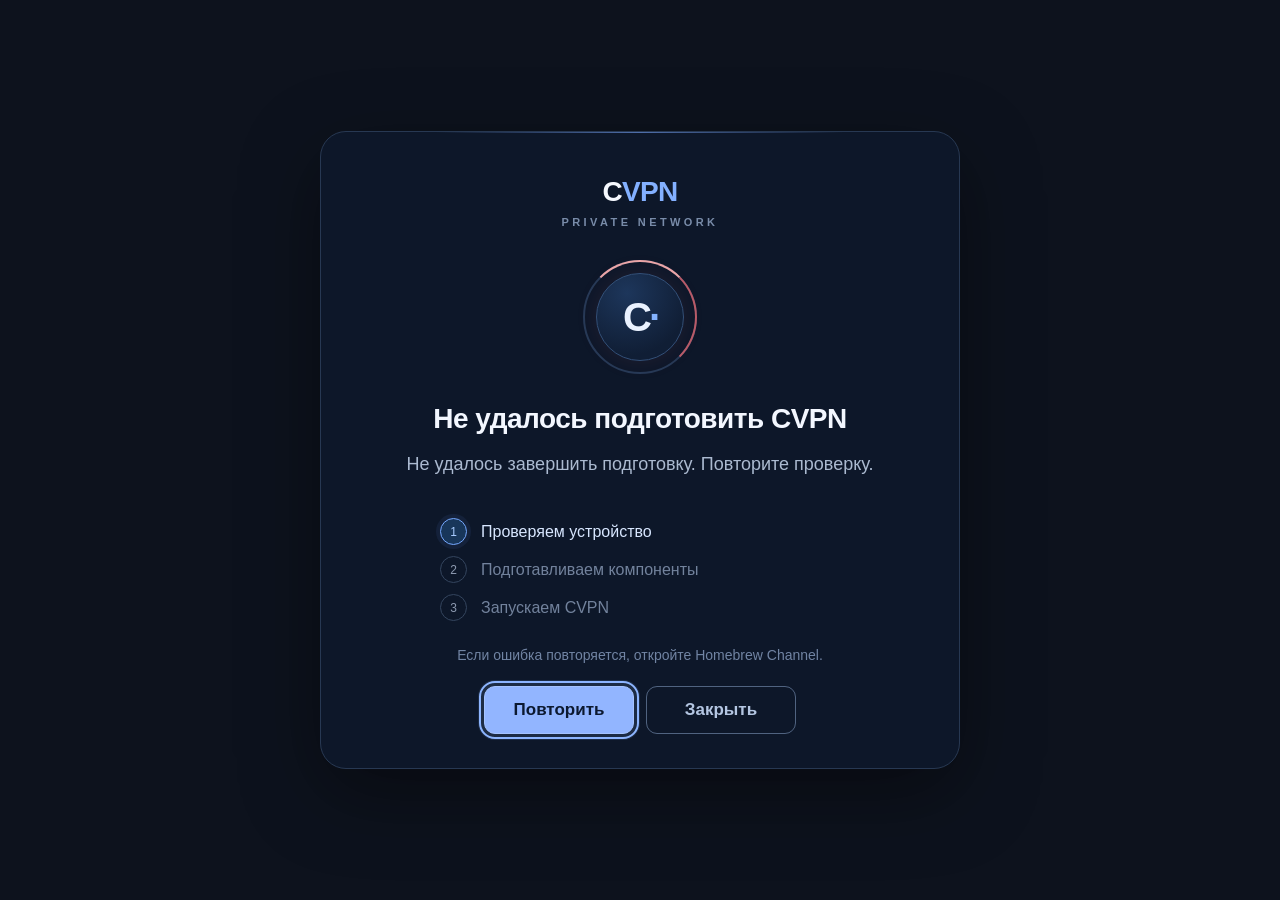
==== launcher/index.html @ e1e031c3 "fix(launcher): fail closed on malformed Homebrew status response rather than launching install" ====
<!doctype html>
<html lang="ru">
<head>
<meta charset="utf-8">
<meta name="viewport" content="width=device-width,initial-scale=1">
<title>CVPN webOS</title>
<style>
html, body { margin:0; width:100%; height:100%; overflow:hidden; background:transparent!important; color:#f3f7ff; font-family:Arial,Helvetica,sans-serif; }
[hidden] { display:none!important; }
/* With uiRevision:2, this overlay covers the full webOS compositor viewport. */
#qr-screen { position:fixed; top:0; right:0; bottom:0; left:0; display:flex; align-items:center; justify-content:center; background:rgba(4,8,16,.54); }
.panel { box-sizing:border-box; width:600px; max-width:calc(100% - 48px); max-height:calc(100% - 48px); overflow:auto; padding:30px 36px 28px; border-radius:20px; background:#111A29; border:1px solid #35465E; text-align:center; box-shadow:0 18px 54px rgba(0,0,0,.34); }
h1 { font-size:32px; line-height:1.2; margin:0 0 8px; font-weight:700; }
h1 span { color:#97B9FF; font-weight:400; }
.subtitle { color:#9FAFCA; font-size:16px; letter-spacing:2.2px; margin:0 0 20px; }
p { font-size:20px; line-height:1.35; color:#AFBFDA; margin:12px 0; }
#qr-canvas { display:block; box-sizing:content-box; width:300px; height:300px; max-width:calc(100% - 32px); border:10px solid #FFF; border-radius:12px; margin:20px auto 18px; background:#FFF; image-rendering:pixelated; }
#qr-address { font-size:22px; line-height:1.35; color:#E2EDFF; font-weight:600; overflow-wrap:anywhere; margin-top:16px; }
#qr-code { color:#FFF; font-size:27px; letter-spacing:3px; font-weight:700; white-space:nowrap; }
#qr-hint { font-size:17px; color:#A6B5CE; }
button { display:inline-block; box-sizing:border-box; min-width:168px; min-height:52px; padding:12px 27px; margin-top:16px; border:1px solid #A5C3FF; border-radius:11px; background:#92B5FF; color:#0C1930; cursor:pointer; font:700 20px Arial,Helvetica,sans-serif; }
button:focus { outline:2px solid #8DB5FF; outline-offset:3px; box-shadow:0 0 0 6px rgba(141,181,255,.13); }
button:active { background:#B3CCFF; }
@media (max-height:760px) { .panel{padding:20px 30px;} .subtitle{margin-bottom:8px;} #qr-canvas{width:255px;height:255px;margin:12px auto;} p{margin:8px 0;} }

/* All-in-One preparation is offline: payload ships within the IPK.
   Restrained TV-first motion, no simulated percentage or fake download. */
#setup-screen {position:fixed;inset:0;top:0;right:0;bottom:0;left:0;display:flex;align-items:center;justify-content:center;background:rgba(4,9,20,.96)}
#setup-screen .panel {position:relative;width:640px;max-width:calc(100% - 48px);padding:44px 52px 34px;border:1px solid #273852;border-radius:26px;background:#0D1729;box-shadow:0 24px 80px rgba(0,0,0,.44);overflow:hidden}
#setup-screen .panel:before {content:"";position:absolute;top:0;left:18%;width:64%;height:1px;background:linear-gradient(90deg,transparent,#7AA8FF,transparent);opacity:.6}
#setup-screen .setup-brand {font-size:28px;letter-spacing:-.7px;font-weight:700;color:#F6F9FF}
#setup-screen .setup-brand b {font-weight:600;color:#83B0FF}
#setup-screen .setup-eyebrow {margin-top:8px;color:#798CA9;letter-spacing:3.4px;font-size:11px;font-weight:600}
.setup-loader {width:114px;height:114px;position:relative;margin:32px auto 28px;display:flex;align-items:center;justify-content:center}
.setup-loader:before {content:"";position:absolute;inset:0;border-radius:50%;border:2px solid #273956}
.setup-loader:after {content:"";position:absolute;inset:0;border-radius:50%;border:2px solid transparent;border-top-color:#8BB5FF;border-right-color:#5F87D8;animation:cvpn-spin 1.7s linear infinite}
.setup-loader-core {display:flex;width:86px;height:86px;align-items:center;justify-content:center;border-radius:50%;background:radial-gradient(circle at 35% 22%,#1D365B,#101E35 72%);border:1px solid #345078;box-shadow:0 0 38px rgba(88,147,244,.11)}
.setup-loader-core span {font:bold 40px/1 Arial,Helvetica,sans-serif;letter-spacing:-3px;color:#EAF2FF}
.setup-loader-core span i {font-style:normal;color:#84B3FF}
#setup-screen[data-phase="error"] .setup-loader:after {border-top-color:#ECA5A7;border-right-color:#B95A67;animation:none}
#setup-screen[data-phase="ready"] .setup-loader:after {border-color:#84B3FF;animation:none}
#setup-screen[data-phase="error"] .setup-loader-core {box-shadow:0 0 22px rgba(219,93,115,.1)}
#setup-title {margin:0;color:#F3F7FF;font-size:28px;line-height:1.24;letter-spacing:-.5px}
#setup-status {max-width:500px;min-height:44px;margin:14px auto 16px;font-size:18px;line-height:1.45;color:#ABBAD0;overflow-wrap:break-word}
.setup-steps {display:flex;flex-direction:column;gap:11px;margin:23px auto 16px;text-align:left;max-width:400px}
.setup-step {display:flex;align-items:center;gap:14px;font-size:16px;color:#72829C;transition:color .2s ease}
.setup-step .mark {display:inline-flex;align-items:center;justify-content:center;width:25px;height:25px;flex:0 0 25px;border-radius:50%;border:1px solid #34455E;font-size:12px;color:#8D9AB0}
.setup-step.is-active {color:#D8E7FF}
.setup-step.is-active .mark {border-color:#75A8FF;background:#18365A;box-shadow:0 0 0 4px rgba(101,157,244,.08);color:#A8CBFF}
.setup-step.is-done {color:#AFC8E8}
.setup-step.is-done .mark {background:#243F5C;border-color:#4E7FB4;color:#CAE3FF}
#setup-hint {color:#7184A3;margin:25px auto 0;font-size:14px;line-height:1.4}
#setup-actions {display:flex;justify-content:center;gap:12px;margin-top:4px}
#setup-retry,#setup-close {font-size:17px;min-width:150px;min-height:48px}
#setup-close {background:transparent;color:#B4C6E2;border-color:#506380}
#setup-retry:disabled {opacity:.48;cursor:default}
@keyframes cvpn-spin {to{transform:rotate(360deg)}}
@media (prefers-reduced-motion:reduce) {.setup-loader:after {animation:none}.setup-step {transition:none}}
@media (max-height:700px) {#setup-screen .panel {padding:20px 38px}.setup-loader {margin:16px auto 12px;width:92px;height:92px}.setup-loader-core{width:70px;height:70px}.setup-loader-core span{font-size:33px}.setup-steps {margin:14px auto 8px;gap:7px}#setup-hint{margin-top:13px}}
</style>
</head>
<body>
<div id="qr-screen" hidden>
 <main class="panel">
  <h1>CVPN <span>webOS</span></h1>
  <div class="subtitle">PRIVATE NETWORK</div>
  <p>Наведите камеру телефона на QR-код</p>
  <canvas id="qr-canvas" width="512" height="512" aria-label="QR-код для подключения смартфона"></canvas>
  <div id="qr-address"></div>
  <p>Код подключения: <strong id="qr-code">—</strong></p>
  <p id="qr-hint">Действует 3 минуты · Только домашняя сеть</p>
  <button id="close-qr" type="button">Закрыть</button>
 </main>
</div>
<div id="setup-screen" data-phase="checking" hidden>
 <main class="panel" role="status" aria-live="polite">
  <div class="setup-brand" aria-label="CVPN webOS">C<b>VPN</b></div>
  <div class="setup-eyebrow">PRIVATE NETWORK</div>
  <div class="setup-loader" aria-hidden="true"><div class="setup-loader-core"><span>C<i>·</i></span></div></div>
  <h1 id="setup-title">Подготавливаем CVPN</h1>
  <p id="setup-status">Подготавливаем необходимые компоненты для работы</p>
  <div class="setup-steps" id="setup-steps" aria-label="Этапы подготовки">
   <div class="setup-step is-active" data-step="0"><span class="mark">1</span><span>Проверяем устройство</span></div>
   <div class="setup-step" data-step="1"><span class="mark">2</span><span>Подготавливаем компоненты</span></div>
   <div class="setup-step" data-step="2"><span class="mark">3</span><span>Запускаем CVPN</span></div>
  </div>
  <p id="setup-hint">Пожалуйста, не выключайте телевизор во время подготовки</p>
  <div id="setup-actions">
   <button id="setup-retry" type="button" hidden>Повторить</button>
   <button id="setup-close" type="button" hidden>Закрыть</button>
  </div>
 </main>
</div>
<script src="qr-bundle.js"></script>
<script>
(function(){
 "use strict";
 var didNormalLaunch=false, qrMode=false, closeTimer=0, expiryTimer=0;
 var qrScreen=document.getElementById('qr-screen');
 function parseParams(raw){try{return typeof raw==='string'?JSON.parse(raw):(raw||{});}catch(e){return {};}}
 function platformParams(){var p={};try{if(window.webOSSystem && window.webOSSystem.launchParams){p=parseParams(window.webOSSystem.launchParams());}}catch(e){}try{if(!p.mode && window.PalmSystem && window.PalmSystem.launchParams){p=parseParams(window.PalmSystem.launchParams);}}catch(e){}return p;}
 function shut(){try{window.close();}catch(e){}}
 var installing=false, setupGeneration=0, retryStatusOnly=false;
 var setupScreen=document.getElementById('setup-screen');
 var setupTitle=document.getElementById('setup-title');
 var setupStatus=document.getElementById('setup-status');
 var setupHint=document.getElementById('setup-hint');
 var setupRetry=document.getElementById('setup-retry');
 var setupClose=document.getElementById('setup-close');
 var setupSteps=document.querySelectorAll('.setup-step');
 function stage(index,phase){
   setupScreen.setAttribute('data-phase',phase||'checking');
   for(var i=0;i<setupSteps.length;i++){
     setupSteps[i].className='setup-step'+(i<index?' is-done':(i===index?' is-active':''));
     setupSteps[i].querySelector('.mark').textContent=i<index?'✓':String(i+1);
   }
 }
 function setupMessage(title,message,step,phase,retry,hint){
   setupScreen.hidden=false;qrScreen.hidden=true;
   setupTitle.textContent=title;setupStatus.textContent=message;
   stage(step,phase);
   setupRetry.hidden=!retry;setupRetry.disabled=!retry;
   setupClose.hidden=!retry;
   setupHint.textContent=hint||'Пожалуйста, не выключайте телевизор во время подготовки';
   if(retry)setupRetry.focus();
 }
 function failSetup(data){
   installing=false;
   var stderr=String((data&&data.stderrString)||'');
   var error=String((data&&data.error)||'');
   var code=(stderr.match(/REFUSED=([a-zA-Z0-9_:.\\-]+)/)||[])[1]||'';
   var details='Не удалось завершить подготовку. Повторите проверку.';
   var hint='Если ошибка повторяется, откройте Homebrew Channel.';
   if(code==='vpn_running_disconnect_first'||code==='vpn_tun_present'||code==='vpn_routes_present'||code==='resolver_bind_present'){
     details='Чтобы обновить CVPN, сначала отключите VPN в CVPN Connect.';
     hint='Ваше подключение не изменено. После отключения нажмите «Повторить».';
     retryStatusOnly=true;
   }else if(code==='engine_busy'||code==='installer_busy'){
     details='Подготовка уже выполняется. Проверьте состояние немного позже.';
     hint='Не выключайте телевизор, пока выполняется установка.';
     retryStatusOnly=true;
   }else if(code==='homebrew_required'||code==='root_required'||/denied|permission|not allowed/i.test(stderr+' '+error)){
     details='Для подготовки нужен Homebrew Channel с root-доступом.';
     hint='Проверьте Homebrew Channel и разрешения приложения.';
     retryStatusOnly=true;
   }else if(code==='unsupported_arch'||code==='armv7_userspace_required'||code==='tun_unavailable'){
     details='Этот телевизор не поддерживает необходимые компоненты VPN.';
     hint='Подробности совместимости указаны в документации CVPN.';
     retryStatusOnly=true;
   }else if(error==='HOMEBREW_SERVICE_TIMEOUT'){
     details='Телевизор не ответил на запрос подготовки.';
     hint='Подготовка может продолжаться. Нажмите «Проверить снова» после завершения.';
     retryStatusOnly=true;
   }else if(code==='payload_checksum_invalid'||code.indexOf('payload_missing')===0){
     details='Не удалось проверить встроенные компоненты CVPN.';
     hint='Попробуйте переустановить официальный пакет приложения.';
     retryStatusOnly=true;
   }
   setupMessage('Не удалось подготовить CVPN',details,0,'error',true,hint);
   setupRetry.textContent=retryStatusOnly?'Проверить снова':'Повторить';
 }
 // Fixed, package-owned commands only. Never interpolate user input.
 // Do not start a second install when a previous Homebrew request timed out.
 function invokeInstaller(mode,done){
   var command='/bin/sh /media/developer/apps/usr/palm/applications/su.cvpn.webos/payload/install.sh '+mode;
   var finished=false;
   var maxWait=mode==='install'?90000:20000;
   var timeoutID=setTimeout(function(){
     complete(false,{error:'HOMEBREW_SERVICE_TIMEOUT'});
   },maxWait);
   function complete(ok,data){
     if(finished)return;
     finished=true;clearTimeout(timeoutID);done(ok,data||{});
   }
   try{
     if(window.PalmServiceBridge){
       var bridge=new window.PalmServiceBridge();
       bridge.onservicecallback=function(raw){
         var data=parseParams(raw);
         complete(data.returnValue===true&&!data.error,data);
       };
       bridge.call('luna://org.webosbrew.hbchannel.service/exec',JSON.stringify({command:command}));
       return;
     }
     if(window.webOS&&webOS.service&&webOS.service.request){
       webOS.service.request('luna://org.webosbrew.hbchannel.service',{
         method:'exec',parameters:{command:command},subscribe:false,
         onSuccess:function(data){complete(data.returnValue===true&&!data.error,data);},
         onFailure:function(data){complete(false,data);}
       });
       return;
     }
     complete(false,{error:'SERVICE_UNAVAILABLE'});
   }catch(e){complete(false,{error:'SERVICE_UNAVAILABLE'});}
 }
 function panelReady(){
   installing=false;setupScreen.hidden=true;didNormalLaunch=true;
   var pixel=new Image();pixel.src='http://127.0.0.1:8765/tv/notify?nonce='+Date.now();
   clearTimeout(closeTimer);closeTimer=setTimeout(shut,1400);
 }
 function completedSetup(generation){
   if(qrMode||generation!==setupGeneration)return;
   setupMessage('CVPN готов к работе','Все необходимые компоненты подготовлены.',3,'ready',false,'Откройте CVPN Connect, чтобы управлять подключением');
   setTimeout(function(){if(generation===setupGeneration&&!qrMode)panelReady();},700);
 }
 function showNormal(){
   if(didNormalLaunch||installing)return;
   installing=true;qrMode=false;clearInterval(expiryTimer);setupGeneration++;
   var generation=setupGeneration;
   setupMessage('Подготавливаем CVPN','Проверяем необходимые компоненты для работы',0,'checking',false);
   invokeInstaller('status',function(ok,data){
     if(generation!==setupGeneration||qrMode)return;
     if(!ok){failSetup(data);return;}
     var output=String(data.stdoutString||'');
     if(output.indexOf('BUNDLE_READY=YES')!==-1){retryStatusOnly=false;completedSetup(generation);return;}
     // Unexpected/partial Luna response must never trigger a privileged install.
     if(output.indexOf('BUNDLE_READY=NO')===-1){failSetup({error:'SERVICE_INVALID_RESPONSE'});return;}
     if(output.indexOf('UPGRADE_BLOCKED=VPN_RUNNING')!==-1){
       retryStatusOnly=true;failSetup({stderrString:'REFUSED=vpn_running_disconnect_first'});return;
     }
     if(output.indexOf('INSTALL_IN_PROGRESS=YES')!==-1){
       retryStatusOnly=true;failSetup({stderrString:'REFUSED=installer_busy'});return;
     }
     if(retryStatusOnly){
       failSetup({error:'HOMEBREW_SERVICE_TIMEOUT'});return;
     }
     setupMessage('Подготавливаем CVPN','Подготавливаем необходимые компоненты для работы',1,'installing',false);
     invokeInstaller('install',function(installOK,info){
       if(generation!==setupGeneration||qrMode)return;
       if(!installOK||String(info.stdoutString||'').indexOf('BUNDLE_READY=YES')===-1){
         failSetup(info);return;
       }
       setupMessage('Подготавливаем CVPN','Запускаем CVPN',2,'starting',false);
       // A successful installer always verified /api/status before returning.
       retryStatusOnly=false;completedSetup(generation);
     });
   });
 }
 function renderCode(data){if(!qrMode)return;
  var hint=document.getElementById('qr-hint'),canvas=document.getElementById('qr-canvas');
  if(!data || !data.ok){canvas.hidden=true;document.getElementById('qr-code').textContent='—';hint.textContent='Код истёк. Запустите CVPN webOS ещё раз.';return;}
  canvas.hidden=false; document.getElementById('qr-code').textContent=data.code.substring(0,3)+' '+data.code.substring(3);
  clearInterval(expiryTimer);
  if (data.expires) {
    var expiresAt=Date.parse(data.expires);
    var updateCountdown=function(){var remaining=Math.ceil((expiresAt-Date.now())/1000);
      if(remaining<=0){clearInterval(expiryTimer);canvas.hidden=true;document.getElementById('qr-code').textContent='—';hint.textContent='Код истёк. Запустите CVPN webOS ещё раз.';return;}
      hint.textContent='Код действителен: '+Math.floor(remaining/60)+':'+('0'+(remaining%60)).slice(-2)+' · Только домашняя сеть';};
    updateCountdown();expiryTimer=setInterval(updateCountdown,1000);
  }

  document.getElementById('qr-address').textContent=data.address;
  try{var q=new window.CVPNQRCode.QRCode(0,window.CVPNQRCode.Level.M);q.addData(data.pairURL);q.make();var n=q.getModuleCount();var c=canvas.getContext('2d');c.fillStyle='#ffffff';c.fillRect(0,0,512,512);var unit=512/(n+8);c.fillStyle='#111111';for(var y=0;y<n;y++)for(var x=0;x<n;x++)if(q.isDark(y,x)){c.fillRect(Math.floor((x+4)*unit),Math.floor((y+4)*unit),Math.ceil(unit),Math.ceil(unit));}}
  catch(e){canvas.hidden=true;hint.textContent='Не удалось отобразить QR. Используйте адрес и PIN.';}
 }
 window.cvpnQRInfo=renderCode;
 function showQR(){setupGeneration++;qrMode=true;didNormalLaunch=false;installing=false;setupScreen.hidden=true;clearTimeout(closeTimer);qrScreen.hidden=false;document.getElementById('qr-hint').textContent='Действует 3 минуты · Только домашняя сеть';document.getElementById('qr-address').textContent='';document.getElementById('qr-code').textContent='—';var s=document.createElement('script');s.src='http://127.0.0.1:8765/tv/qr-data.js?nonce='+Date.now();s.onerror=function(){document.getElementById('qr-hint').textContent='Панель недоступна. Проверьте службу CVPN.';};document.head.appendChild(s);document.getElementById('close-qr').focus();}
 function handle(params){if(params && params.mode==='qr')showQR();else showNormal();}
 document.getElementById('close-qr').onclick=shut;
 setupRetry.onclick=function(){if(!installing)showNormal();};
 setupClose.onclick=shut;
 document.addEventListener('keydown',function(e){if(qrMode && (e.keyCode===461||e.keyCode===27)){e.preventDefault();shut();}});
 document.addEventListener('webOSLaunch',function(e){handle((e && e.detail && e.detail.mode)?e.detail:platformParams());});
 document.addEventListener('webOSRelaunch',function(e){handle((e && e.detail && e.detail.mode)?e.detail:platformParams());});
 setTimeout(function(){if(!didNormalLaunch&&!qrMode)handle(platformParams());},250);
}());
</script>
</body>
</html>
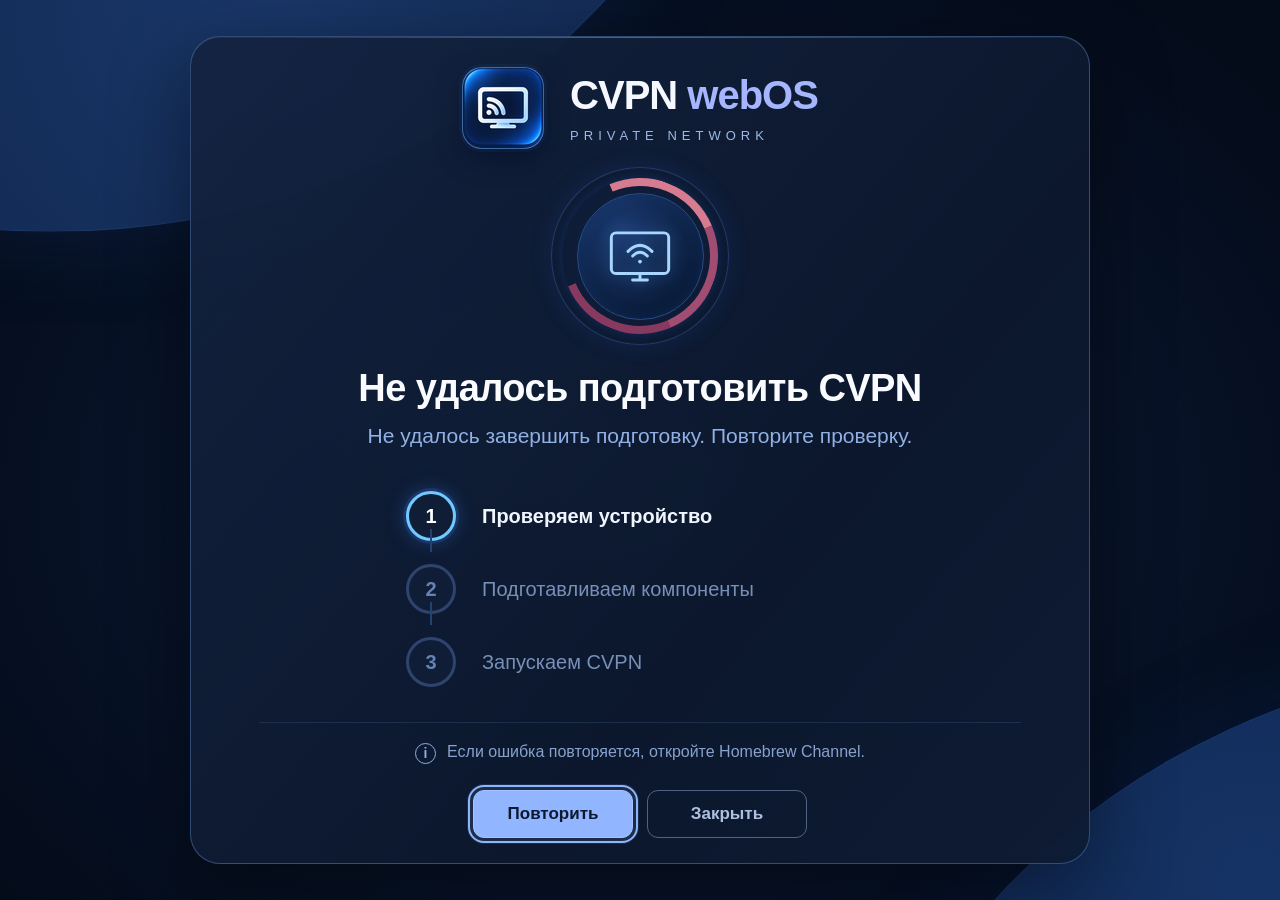
==== commit cb928706: "design(launcher): faithfully implement CVPN TV onboarding reference with luminous glass panel, TV lo" ====
--- a/launcher/index.html
+++ b/launcher/index.html
@@ -23,40 +23,84 @@
 button:active { background:#B3CCFF; }
 @media (max-height:760px) { .panel{padding:20px 30px;} .subtitle{margin-bottom:8px;} #qr-canvas{width:255px;height:255px;margin:12px auto;} p{margin:8px 0;} }
 
-/* All-in-One preparation is offline: payload ships within the IPK.
-   Restrained TV-first motion, no simulated percentage or fake download. */
-#setup-screen {position:fixed;inset:0;top:0;right:0;bottom:0;left:0;display:flex;align-items:center;justify-content:center;background:rgba(4,9,20,.96)}
-#setup-screen .panel {position:relative;width:640px;max-width:calc(100% - 48px);padding:44px 52px 34px;border:1px solid #273852;border-radius:26px;background:#0D1729;box-shadow:0 24px 80px rgba(0,0,0,.44);overflow:hidden}
-#setup-screen .panel:before {content:"";position:absolute;top:0;left:18%;width:64%;height:1px;background:linear-gradient(90deg,transparent,#7AA8FF,transparent);opacity:.6}
-#setup-screen .setup-brand {font-size:28px;letter-spacing:-.7px;font-weight:700;color:#F6F9FF}
-#setup-screen .setup-brand b {font-weight:600;color:#83B0FF}
-#setup-screen .setup-eyebrow {margin-top:8px;color:#798CA9;letter-spacing:3.4px;font-size:11px;font-weight:600}
-.setup-loader {width:114px;height:114px;position:relative;margin:32px auto 28px;display:flex;align-items:center;justify-content:center}
-.setup-loader:before {content:"";position:absolute;inset:0;border-radius:50%;border:2px solid #273956}
-.setup-loader:after {content:"";position:absolute;inset:0;border-radius:50%;border:2px solid transparent;border-top-color:#8BB5FF;border-right-color:#5F87D8;animation:cvpn-spin 1.7s linear infinite}
-.setup-loader-core {display:flex;width:86px;height:86px;align-items:center;justify-content:center;border-radius:50%;background:radial-gradient(circle at 35% 22%,#1D365B,#101E35 72%);border:1px solid #345078;box-shadow:0 0 38px rgba(88,147,244,.11)}
-.setup-loader-core span {font:bold 40px/1 Arial,Helvetica,sans-serif;letter-spacing:-3px;color:#EAF2FF}
-.setup-loader-core span i {font-style:normal;color:#84B3FF}
-#setup-screen[data-phase="error"] .setup-loader:after {border-top-color:#ECA5A7;border-right-color:#B95A67;animation:none}
-#setup-screen[data-phase="ready"] .setup-loader:after {border-color:#84B3FF;animation:none}
-#setup-screen[data-phase="error"] .setup-loader-core {box-shadow:0 0 22px rgba(219,93,115,.1)}
-#setup-title {margin:0;color:#F3F7FF;font-size:28px;line-height:1.24;letter-spacing:-.5px}
-#setup-status {max-width:500px;min-height:44px;margin:14px auto 16px;font-size:18px;line-height:1.45;color:#ABBAD0;overflow-wrap:break-word}
-.setup-steps {display:flex;flex-direction:column;gap:11px;margin:23px auto 16px;text-align:left;max-width:400px}
-.setup-step {display:flex;align-items:center;gap:14px;font-size:16px;color:#72829C;transition:color .2s ease}
-.setup-step .mark {display:inline-flex;align-items:center;justify-content:center;width:25px;height:25px;flex:0 0 25px;border-radius:50%;border:1px solid #34455E;font-size:12px;color:#8D9AB0}
-.setup-step.is-active {color:#D8E7FF}
-.setup-step.is-active .mark {border-color:#75A8FF;background:#18365A;box-shadow:0 0 0 4px rgba(101,157,244,.08);color:#A8CBFF}
-.setup-step.is-done {color:#AFC8E8}
-.setup-step.is-done .mark {background:#243F5C;border-color:#4E7FB4;color:#CAE3FF}
-#setup-hint {color:#7184A3;margin:25px auto 0;font-size:14px;line-height:1.4}
-#setup-actions {display:flex;justify-content:center;gap:12px;margin-top:4px}
-#setup-retry,#setup-close {font-size:17px;min-width:150px;min-height:48px}
-#setup-close {background:transparent;color:#B4C6E2;border-color:#506380}
+/* CVPN webOS / premium first-launch overlay: no remote assets or fake percentages.
+   Scales from 720p to 4K without depending on unsupported filter/backdrop CSS. */
+#setup-screen {position:fixed;inset:0;top:0;right:0;bottom:0;left:0;
+ display:flex;align-items:center;justify-content:center;overflow:hidden;
+ background:radial-gradient(ellipse 65% 70% at 50% 55%,#0d1b37 0%,#071226 65%,#040b19 100%); isolation:isolate}
+#setup-screen:before,#setup-screen:after {content:"";position:absolute;pointer-events:none;border-radius:50%;z-index:-1}
+#setup-screen:before {width:110vw;height:95vw;top:-77vw;left:-51vw;
+ background:radial-gradient(ellipse at 65% 80%,#193769 0%,#102348 49%,#071229 78%);
+ border:1px solid rgba(59,112,200,.16);box-shadow:0 0 95px rgba(26,63,135,.24)}
+#setup-screen:after {width:114vw;height:98vw;right:-80vw;bottom:-79vw;
+ background:radial-gradient(ellipse at 28% 18%,#153365 0%,#0c2046 48%,#08162e 85%);
+ border:1px solid rgba(45,106,221,.12);box-shadow:0 0 98px rgba(12,59,151,.18)}
+#setup-screen .panel {position:relative;box-sizing:border-box;width:900px;max-width:calc(100% - 72px);
+ max-height:calc(100% - 68px);overflow:auto;margin:0;padding:30px 68px 0;border-radius:30px;
+ border:1px solid rgba(109,158,232,.37);
+ background:linear-gradient(130deg,rgba(19,35,64,.95),rgba(12,24,45,.97) 64%,rgba(14,28,52,.96));
+ box-shadow:0 22px 80px rgba(0,0,0,.44),inset 0 1px 0 rgba(169,198,252,.07)}
+#setup-screen .panel:before {content:"";position:absolute;left:5%;top:0;width:90%;height:1px;
+ background:linear-gradient(90deg,transparent,rgba(136,178,252,.42),transparent)}
+.setup-brand-row {display:flex;justify-content:center;align-items:center;gap:26px;margin-bottom:14px}
+.setup-app-icon {width:80px;height:80px;flex:0 0 80px;border-radius:20px;
+ border:1px solid rgba(111,173,255,.55);background:#08172f url('icon.png') center/cover no-repeat;
+ box-shadow:0 0 0 3px rgba(48,113,204,.08),0 10px 24px rgba(2,12,37,.5)}
+.setup-brand-text {text-align:left}
+.setup-brand-name {font-size:40px;line-height:1.1;font-weight:700;letter-spacing:-1px;color:#f5f8ff}
+.setup-brand-name b {font-weight:600;color:#a5b6ff}
+.setup-brand-caption {margin-top:11px;color:#9db9e4;font-size:13px;font-weight:500;letter-spacing:5px}
+.setup-loader {width:178px;height:178px;position:relative;margin:18px auto 20px;display:flex;align-items:center;justify-content:center}
+.setup-loader:before {content:"";position:absolute;inset:0;border-radius:50%;
+ border:1px solid rgba(72,143,250,.28);background:radial-gradient(circle,rgba(17,39,84,.48),transparent 72%);
+ box-shadow:0 0 25px rgba(42,117,255,.12)}
+.setup-loader:after {content:"";position:absolute;inset:11px;border-radius:50%;
+ border:8px solid transparent;border-top-color:#21e0fb;border-right-color:#5382ff;border-bottom-color:#3385ff;
+ transform:rotate(22deg);box-shadow:0 0 8px rgba(27,124,255,.18);
+ animation:cvpn-orbit 2.4s linear infinite}
+.setup-loader-inner {position:relative;z-index:1;width:125px;height:125px;border-radius:50%;
+ display:flex;align-items:center;justify-content:center;background:radial-gradient(circle at 35% 28%,#1a3970,#0a1b38 74%);
+ border:1px solid #274c82;box-shadow:inset 0 0 16px rgba(39,110,230,.15)}
+.setup-tv-icon {width:74px;height:74px;stroke:#a8d6ff;stroke-width:3.2;fill:none;stroke-linecap:round;stroke-linejoin:round;filter:drop-shadow(0 0 7px rgba(89,170,255,.38))}
+#setup-screen[data-phase="error"] .setup-loader:after {animation:none;border-top-color:#d77b91;border-right-color:#a14c71;border-bottom-color:#873960}
+#setup-screen[data-phase="ready"] .setup-loader:after {animation:none;border-color:#2dd1cc;transform:rotate(0deg)}
+#setup-title {font-size:38px;line-height:1.22;letter-spacing:-.6px;color:#f9fbff;font-weight:700;margin:0 0 10px}
+#setup-status {font-size:21px;line-height:1.4;min-height:30px;margin:0 auto;color:#91b1e5;overflow-wrap:break-word}
+.setup-steps {display:flex;flex-direction:column;text-align:left;width:468px;max-width:100%;
+ margin:28px auto 24px;gap:0}
+.setup-step {position:relative;display:flex;align-items:center;min-height:73px;gap:26px;color:#788fb7;font-size:20px;line-height:1.3}
+.setup-step:not(:last-child):after {content:"";position:absolute;top:50px;left:24px;height:23px;width:2px;background:#25416f}
+.setup-step.is-done:not(:last-child):after {background:#51a4e4}
+.setup-step .mark {display:flex;justify-content:center;align-items:center;width:50px;height:50px;flex:0 0 50px;
+ border-radius:50%;box-sizing:border-box;border:3px solid #2e446e;font-size:20px;font-weight:600;color:#6482b4;
+ background:#101d36}
+.setup-step.is-active {color:#f0f6ff;font-weight:700}
+.setup-step.is-active .mark {border-color:#71caff;color:#fff;box-shadow:0 0 0 3px rgba(70,128,250,.15),0 0 20px rgba(57,144,255,.34)}
+.setup-step.is-done {color:#b9cae7}
+.setup-step.is-done .mark {border-color:#2b998d;color:#71ebd2;background:#0f3340;box-shadow:0 0 14px rgba(28,189,156,.14)}
+.setup-bottom {position:relative;border-top:1px solid rgba(109,146,208,.17);padding:18px 0 23px}
+#setup-hint {font-size:16px;line-height:1.4;margin:0 auto;color:#87a2cd}
+.setup-info-icon {display:inline-flex;align-items:center;justify-content:center;vertical-align:middle;
+ font:700 14px Arial,sans-serif;width:19px;height:19px;border-radius:50%;
+ border:1.6px solid #8dafdf;color:#8dafdf;margin-right:11px}
+#setup-actions {display:flex;justify-content:center;gap:14px;margin:10px auto 2px}
+#setup-retry,#setup-close {font-size:17px;min-width:160px;min-height:48px}
+#setup-close {background:transparent;color:#aebfdf;border-color:#506380}
 #setup-retry:disabled {opacity:.48;cursor:default}
-@keyframes cvpn-spin {to{transform:rotate(360deg)}}
-@media (prefers-reduced-motion:reduce) {.setup-loader:after {animation:none}.setup-step {transition:none}}
-@media (max-height:700px) {#setup-screen .panel {padding:20px 38px}.setup-loader {margin:16px auto 12px;width:92px;height:92px}.setup-loader-core{width:70px;height:70px}.setup-loader-core span{font-size:33px}.setup-steps {margin:14px auto 8px;gap:7px}#setup-hint{margin-top:13px}}
+@keyframes cvpn-orbit {to{transform:rotate(382deg)}}
+@media (prefers-reduced-motion:reduce) {.setup-loader:after{animation:none}}
+@media (max-height:820px) {#setup-screen .panel{padding:20px 44px 0}
+ .setup-brand-row{margin-bottom:4px}.setup-app-icon{width:62px;height:62px;flex-basis:62px}
+ .setup-brand-name{font-size:32px}.setup-loader{width:130px;height:130px;margin:8px auto 14px}
+ .setup-loader-inner{width:94px;height:94px}.setup-tv-icon{width:60px;height:60px}
+ #setup-title{font-size:30px}#setup-status{font-size:18px}.setup-steps{margin:12px auto 8px}
+ .setup-step{min-height:56px;font-size:17px}.setup-step .mark{width:38px;height:38px;flex-basis:38px;font-size:17px}
+ .setup-step:not(:last-child):after{left:18px;top:40px;height:16px}.setup-bottom{padding:12px 0 15px}
+ #setup-hint{font-size:13px}}
+@media (max-width:740px){#setup-screen .panel{max-width:calc(100% - 28px);padding:20px 20px 0}
+ .setup-brand-row{gap:12px}.setup-brand-name{font-size:27px}.setup-brand-caption{font-size:10px;letter-spacing:3px}
+ .setup-app-icon{width:58px;height:58px;flex-basis:58px}
+ #setup-title{font-size:26px}.setup-steps{width:100%}.setup-step{gap:14px}}
 </style>
 </head>
 <body>
@@ -74,9 +118,21 @@
 </div>
 <div id="setup-screen" data-phase="checking" hidden>
  <main class="panel" role="status" aria-live="polite">
-  <div class="setup-brand" aria-label="CVPN webOS">C<b>VPN</b></div>
-  <div class="setup-eyebrow">PRIVATE NETWORK</div>
-  <div class="setup-loader" aria-hidden="true"><div class="setup-loader-core"><span>C<i>·</i></span></div></div>
+  <div class="setup-brand-row">
+   <div class="setup-app-icon" aria-hidden="true"></div>
+   <div class="setup-brand-text">
+    <div class="setup-brand-name">CVPN <b>webOS</b></div>
+    <div class="setup-brand-caption">PRIVATE NETWORK</div>
+   </div>
+  </div>
+  <div class="setup-loader" aria-hidden="true"><div class="setup-loader-inner">
+   <svg class="setup-tv-icon" viewBox="0 0 80 80" xmlns="http://www.w3.org/2000/svg">
+    <rect x="9" y="15" width="62" height="44" rx="5"/>
+    <path d="M32 66h16 M40 59v7"/>
+    <path d="M27 35q13-13 26 0 M32 40q8-8 16 0"/>
+    <circle cx="40" cy="46" r="2" fill="#a8d6ff" stroke="none"/>
+   </svg>
+  </div></div>
   <h1 id="setup-title">Подготавливаем CVPN</h1>
   <p id="setup-status">Подготавливаем необходимые компоненты для работы</p>
   <div class="setup-steps" id="setup-steps" aria-label="Этапы подготовки">
@@ -84,10 +140,12 @@
    <div class="setup-step" data-step="1"><span class="mark">2</span><span>Подготавливаем компоненты</span></div>
    <div class="setup-step" data-step="2"><span class="mark">3</span><span>Запускаем CVPN</span></div>
   </div>
-  <p id="setup-hint">Пожалуйста, не выключайте телевизор во время подготовки</p>
-  <div id="setup-actions">
-   <button id="setup-retry" type="button" hidden>Повторить</button>
-   <button id="setup-close" type="button" hidden>Закрыть</button>
+  <div class="setup-bottom">
+   <p id="setup-hint"><span class="setup-info-icon" aria-hidden="true">i</span><span id="setup-hint-text">Пожалуйста, не выключайте телевизор во время подготовки</span></p>
+   <div id="setup-actions">
+    <button id="setup-retry" type="button" hidden>Повторить</button>
+    <button id="setup-close" type="button" hidden>Закрыть</button>
+   </div>
   </div>
  </main>
 </div>
@@ -121,7 +179,7 @@
    stage(step,phase);
    setupRetry.hidden=!retry;setupRetry.disabled=!retry;
    setupClose.hidden=!retry;
-   setupHint.textContent=hint||'Пожалуйста, не выключайте телевизор во время подготовки';
+   document.getElementById('setup-hint-text').textContent=hint||'Пожалуйста, не выключайте телевизор во время подготовки';
    if(retry)setupRetry.focus();
  }
  function failSetup(data){
@@ -222,7 +280,13 @@
        retryStatusOnly=true;failSetup({stderrString:'REFUSED=installer_busy'});return;
      }
      if(retryStatusOnly){
-       failSetup({error:'HOMEBREW_SERVICE_TIMEOUT'});return;
+       // A status-only recheck found no active VPN/installer. Do not launch
+       // anything during the same retry; make the next install an explicit
+       // second user action so a slow earlier process cannot be duplicated.
+       retryStatusOnly=false;installing=false;
+       setupMessage('Можно продолжить','Проверка завершена. Нажмите «Продолжить», чтобы подготовить CVPN.',1,'checking',true,'Во время подготовки не выключайте телевизор.');
+       setupRetry.textContent='Продолжить';
+       return;
      }
      setupMessage('Подготавливаем CVPN','Подготавливаем необходимые компоненты для работы',1,'installing',false);
      invokeInstaller('install',function(installOK,info){
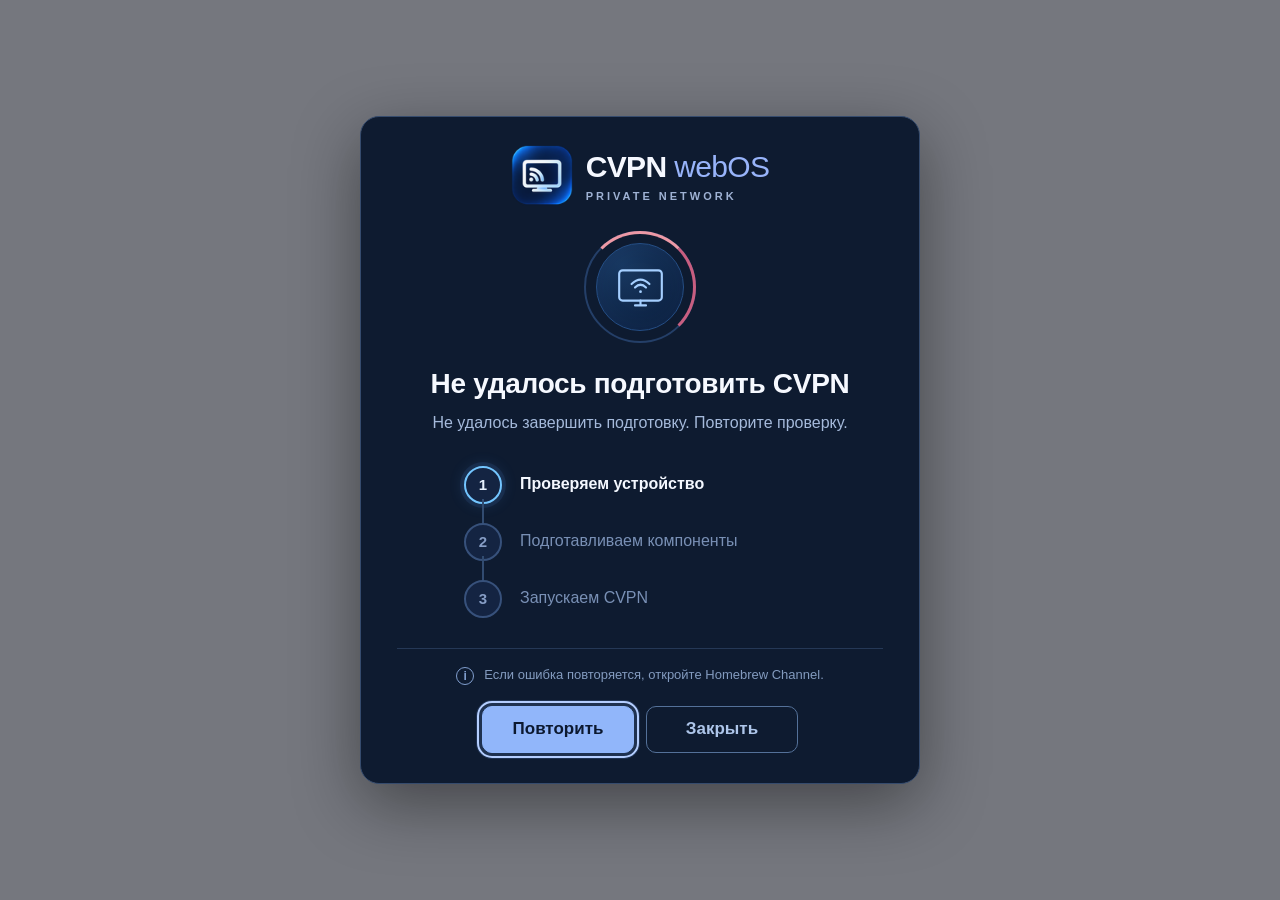
==== commit 242cdd23: "design(tv): unify floating QR and preparation dialogs, safe spacing, polished shared brand and subtl" ====
--- a/launcher/index.html
+++ b/launcher/index.html
@@ -5,147 +5,118 @@
 <meta name="viewport" content="width=device-width,initial-scale=1">
 <title>CVPN webOS</title>
 <style>
-html, body { margin:0; width:100%; height:100%; overflow:hidden; background:transparent!important; color:#f3f7ff; font-family:Arial,Helvetica,sans-serif; }
-[hidden] { display:none!important; }
-/* With uiRevision:2, this overlay covers the full webOS compositor viewport. */
-#qr-screen { position:fixed; top:0; right:0; bottom:0; left:0; display:flex; align-items:center; justify-content:center; background:rgba(4,8,16,.54); }
-.panel { box-sizing:border-box; width:600px; max-width:calc(100% - 48px); max-height:calc(100% - 48px); overflow:auto; padding:30px 36px 28px; border-radius:20px; background:#111A29; border:1px solid #35465E; text-align:center; box-shadow:0 18px 54px rgba(0,0,0,.34); }
-h1 { font-size:32px; line-height:1.2; margin:0 0 8px; font-weight:700; }
-h1 span { color:#97B9FF; font-weight:400; }
-.subtitle { color:#9FAFCA; font-size:16px; letter-spacing:2.2px; margin:0 0 20px; }
-p { font-size:20px; line-height:1.35; color:#AFBFDA; margin:12px 0; }
-#qr-canvas { display:block; box-sizing:content-box; width:300px; height:300px; max-width:calc(100% - 32px); border:10px solid #FFF; border-radius:12px; margin:20px auto 18px; background:#FFF; image-rendering:pixelated; }
-#qr-address { font-size:22px; line-height:1.35; color:#E2EDFF; font-weight:600; overflow-wrap:anywhere; margin-top:16px; }
-#qr-code { color:#FFF; font-size:27px; letter-spacing:3px; font-weight:700; white-space:nowrap; }
-#qr-hint { font-size:17px; color:#A6B5CE; }
-button { display:inline-block; box-sizing:border-box; min-width:168px; min-height:52px; padding:12px 27px; margin-top:16px; border:1px solid #A5C3FF; border-radius:11px; background:#92B5FF; color:#0C1930; cursor:pointer; font:700 20px Arial,Helvetica,sans-serif; }
-button:focus { outline:2px solid #8DB5FF; outline-offset:3px; box-shadow:0 0 0 6px rgba(141,181,255,.13); }
-button:active { background:#B3CCFF; }
-@media (max-height:760px) { .panel{padding:20px 30px;} .subtitle{margin-bottom:8px;} #qr-canvas{width:255px;height:255px;margin:12px auto;} p{margin:8px 0;} }
-
-/* CVPN webOS / premium first-launch overlay: no remote assets or fake percentages.
-   Scales from 720p to 4K without depending on unsupported filter/backdrop CSS. */
-#setup-screen {position:fixed;inset:0;top:0;right:0;bottom:0;left:0;
- display:flex;align-items:center;justify-content:center;overflow:hidden;
- background:radial-gradient(ellipse 65% 70% at 50% 55%,#0d1b37 0%,#071226 65%,#040b19 100%); isolation:isolate}
-#setup-screen:before,#setup-screen:after {content:"";position:absolute;pointer-events:none;border-radius:50%;z-index:-1}
-#setup-screen:before {width:110vw;height:95vw;top:-77vw;left:-51vw;
- background:radial-gradient(ellipse at 65% 80%,#193769 0%,#102348 49%,#071229 78%);
- border:1px solid rgba(59,112,200,.16);box-shadow:0 0 95px rgba(26,63,135,.24)}
-#setup-screen:after {width:114vw;height:98vw;right:-80vw;bottom:-79vw;
- background:radial-gradient(ellipse at 28% 18%,#153365 0%,#0c2046 48%,#08162e 85%);
- border:1px solid rgba(45,106,221,.12);box-shadow:0 0 98px rgba(12,59,151,.18)}
-#setup-screen .panel {position:relative;box-sizing:border-box;width:900px;max-width:calc(100% - 72px);
- max-height:calc(100% - 68px);overflow:auto;margin:0;padding:30px 68px 0;border-radius:30px;
- border:1px solid rgba(109,158,232,.37);
- background:linear-gradient(130deg,rgba(19,35,64,.95),rgba(12,24,45,.97) 64%,rgba(14,28,52,.96));
- box-shadow:0 22px 80px rgba(0,0,0,.44),inset 0 1px 0 rgba(169,198,252,.07)}
-#setup-screen .panel:before {content:"";position:absolute;left:5%;top:0;width:90%;height:1px;
- background:linear-gradient(90deg,transparent,rgba(136,178,252,.42),transparent)}
-.setup-brand-row {display:flex;justify-content:center;align-items:center;gap:26px;margin-bottom:14px}
-.setup-app-icon {width:80px;height:80px;flex:0 0 80px;border-radius:20px;
- border:1px solid rgba(111,173,255,.55);background:#08172f url('icon.png') center/cover no-repeat;
- box-shadow:0 0 0 3px rgba(48,113,204,.08),0 10px 24px rgba(2,12,37,.5)}
-.setup-brand-text {text-align:left}
-.setup-brand-name {font-size:40px;line-height:1.1;font-weight:700;letter-spacing:-1px;color:#f5f8ff}
-.setup-brand-name b {font-weight:600;color:#a5b6ff}
-.setup-brand-caption {margin-top:11px;color:#9db9e4;font-size:13px;font-weight:500;letter-spacing:5px}
-.setup-loader {width:178px;height:178px;position:relative;margin:18px auto 20px;display:flex;align-items:center;justify-content:center}
-.setup-loader:before {content:"";position:absolute;inset:0;border-radius:50%;
- border:1px solid rgba(72,143,250,.28);background:radial-gradient(circle,rgba(17,39,84,.48),transparent 72%);
- box-shadow:0 0 25px rgba(42,117,255,.12)}
-.setup-loader:after {content:"";position:absolute;inset:11px;border-radius:50%;
- border:8px solid transparent;border-top-color:#21e0fb;border-right-color:#5382ff;border-bottom-color:#3385ff;
- transform:rotate(22deg);box-shadow:0 0 8px rgba(27,124,255,.18);
- animation:cvpn-orbit 2.4s linear infinite}
-.setup-loader-inner {position:relative;z-index:1;width:125px;height:125px;border-radius:50%;
- display:flex;align-items:center;justify-content:center;background:radial-gradient(circle at 35% 28%,#1a3970,#0a1b38 74%);
- border:1px solid #274c82;box-shadow:inset 0 0 16px rgba(39,110,230,.15)}
-.setup-tv-icon {width:74px;height:74px;stroke:#a8d6ff;stroke-width:3.2;fill:none;stroke-linecap:round;stroke-linejoin:round;filter:drop-shadow(0 0 7px rgba(89,170,255,.38))}
-#setup-screen[data-phase="error"] .setup-loader:after {animation:none;border-top-color:#d77b91;border-right-color:#a14c71;border-bottom-color:#873960}
-#setup-screen[data-phase="ready"] .setup-loader:after {animation:none;border-color:#2dd1cc;transform:rotate(0deg)}
-#setup-title {font-size:38px;line-height:1.22;letter-spacing:-.6px;color:#f9fbff;font-weight:700;margin:0 0 10px}
-#setup-status {font-size:21px;line-height:1.4;min-height:30px;margin:0 auto;color:#91b1e5;overflow-wrap:break-word}
-.setup-steps {display:flex;flex-direction:column;text-align:left;width:468px;max-width:100%;
- margin:28px auto 24px;gap:0}
-.setup-step {position:relative;display:flex;align-items:center;min-height:73px;gap:26px;color:#788fb7;font-size:20px;line-height:1.3}
-.setup-step:not(:last-child):after {content:"";position:absolute;top:50px;left:24px;height:23px;width:2px;background:#25416f}
-.setup-step.is-done:not(:last-child):after {background:#51a4e4}
-.setup-step .mark {display:flex;justify-content:center;align-items:center;width:50px;height:50px;flex:0 0 50px;
- border-radius:50%;box-sizing:border-box;border:3px solid #2e446e;font-size:20px;font-weight:600;color:#6482b4;
- background:#101d36}
-.setup-step.is-active {color:#f0f6ff;font-weight:700}
-.setup-step.is-active .mark {border-color:#71caff;color:#fff;box-shadow:0 0 0 3px rgba(70,128,250,.15),0 0 20px rgba(57,144,255,.34)}
-.setup-step.is-done {color:#b9cae7}
-.setup-step.is-done .mark {border-color:#2b998d;color:#71ebd2;background:#0f3340;box-shadow:0 0 14px rgba(28,189,156,.14)}
-.setup-bottom {position:relative;border-top:1px solid rgba(109,146,208,.17);padding:18px 0 23px}
-#setup-hint {font-size:16px;line-height:1.4;margin:0 auto;color:#87a2cd}
-.setup-info-icon {display:inline-flex;align-items:center;justify-content:center;vertical-align:middle;
- font:700 14px Arial,sans-serif;width:19px;height:19px;border-radius:50%;
- border:1.6px solid #8dafdf;color:#8dafdf;margin-right:11px}
-#setup-actions {display:flex;justify-content:center;gap:14px;margin:10px auto 2px}
-#setup-retry,#setup-close {font-size:17px;min-width:160px;min-height:48px}
-#setup-close {background:transparent;color:#aebfdf;border-color:#506380}
-#setup-retry:disabled {opacity:.48;cursor:default}
-@keyframes cvpn-orbit {to{transform:rotate(382deg)}}
-@media (prefers-reduced-motion:reduce) {.setup-loader:after{animation:none}}
-@media (max-height:820px) {#setup-screen .panel{padding:20px 44px 0}
- .setup-brand-row{margin-bottom:4px}.setup-app-icon{width:62px;height:62px;flex-basis:62px}
- .setup-brand-name{font-size:32px}.setup-loader{width:130px;height:130px;margin:8px auto 14px}
- .setup-loader-inner{width:94px;height:94px}.setup-tv-icon{width:60px;height:60px}
- #setup-title{font-size:30px}#setup-status{font-size:18px}.setup-steps{margin:12px auto 8px}
- .setup-step{min-height:56px;font-size:17px}.setup-step .mark{width:38px;height:38px;flex-basis:38px;font-size:17px}
- .setup-step:not(:last-child):after{left:18px;top:40px;height:16px}.setup-bottom{padding:12px 0 15px}
- #setup-hint{font-size:13px}}
-@media (max-width:740px){#setup-screen .panel{max-width:calc(100% - 28px);padding:20px 20px 0}
- .setup-brand-row{gap:12px}.setup-brand-name{font-size:27px}.setup-brand-caption{font-size:10px;letter-spacing:3px}
- .setup-app-icon{width:58px;height:58px;flex-basis:58px}
- #setup-title{font-size:26px}.setup-steps{width:100%}.setup-step{gap:14px}}
+/* webOS 4.x Chromium-compatible UI: shared card layout, no remote assets. */
+html,body {margin:0;width:100%;height:100%;overflow:hidden;background:transparent!important;color:#f1f6ff;font-family:Arial,Helvetica,sans-serif}
+[hidden] {display:none!important}
+.overlay {position:fixed;top:0;right:0;bottom:0;left:0;display:flex;justify-content:center;align-items:center;box-sizing:border-box;background:rgba(4,9,20,.55)}
+.panel {box-sizing:border-box;position:relative;overflow:auto;width:528px;max-width:calc(100% - 48px);max-height:calc(100% - 48px);padding:28px 36px 30px;border-radius:19px;border:1px solid #354b6d;background:#0e1b30;text-align:center;box-shadow:0 20px 66px rgba(0,0,0,.42);animation:panel-in .25s ease-out}
+#setup-screen .panel {width:560px}
+.brand-row {display:flex;align-items:center;justify-content:center;gap:13px;margin:0 auto 23px}
+.brand-icon {width:62px;height:62px;flex:0 0 62px;object-fit:contain}
+.brand-copy {text-align:left}
+.brand-name {font-size:30px;line-height:1.12;font-weight:700;letter-spacing:-.65px;white-space:nowrap;color:#f5f8ff}
+.brand-name span {color:#98b4fa;font-weight:500}
+.brand-caption {margin-top:6px;letter-spacing:3px;font-size:11px;font-weight:600;color:#9fb2d4}
+h1 {color:#f6f9ff;font-size:28px;letter-spacing:-.3px;line-height:1.25;margin:0 0 10px;font-weight:700}
+p {color:#a5badb;font-size:17px;line-height:1.45;margin:0}
+#qr-instruction {margin:0 0 18px}
+#qr-canvas {display:block;box-sizing:content-box;width:260px;height:260px;max-width:calc(100% - 24px);margin:0 auto 19px;border:9px solid #fff;border-radius:11px;background:#fff;image-rendering:pixelated}
+#qr-address {font-size:18px;font-weight:600;line-height:1.5;color:#d8e6ff;overflow-wrap:anywhere;margin-bottom:11px}
+#qr-code-label {font-size:17px;color:#a5badb}
+#qr-code {font-size:23px;letter-spacing:2px;color:#f8fbff;font-weight:700;white-space:nowrap}
+#qr-hint {font-size:14px;min-height:21px;margin:12px auto 0;color:#8da7ce}
+button {display:inline-block;box-sizing:border-box;padding:12px 26px;min-width:152px;min-height:47px;font:700 17px Arial,Helvetica,sans-serif;border:1px solid #90b7fc;border-radius:10px;color:#0c1930;background:#91b6fa;cursor:pointer}
+button:focus {outline:2px solid #b4ceff;outline-offset:3px;box-shadow:0 0 0 6px rgba(117,170,255,.16)}
+button:active {background:#aecaff}
+#close-qr {margin-top:20px}
+.setup-loader {position:relative;display:flex;align-items:center;justify-content:center;box-sizing:border-box;width:114px;height:114px;margin:8px auto 22px}
+.setup-loader:before {content:"";position:absolute;top:1px;left:1px;right:1px;bottom:1px;border:2px solid #243f68;border-radius:50%}
+.setup-loader:after {content:"";position:absolute;top:1px;left:1px;right:1px;bottom:1px;border:3px solid transparent;border-top-color:#6ac7ff;border-right-color:#518efa;border-radius:50%;animation:cvpn-turn 1.8s linear infinite}
+.setup-loader-inner {display:flex;align-items:center;justify-content:center;width:86px;height:86px;border-radius:50%;border:1px solid #254e85;background:radial-gradient(circle at 30% 25%,#183861,#0c203f 85%);box-shadow:inset 0 0 22px rgba(83,142,243,.07)}
+.setup-tv-icon {width:55px;height:55px;stroke:#a5cfff;fill:none;stroke-width:3.1;stroke-linecap:round;stroke-linejoin:round}
+#setup-screen[data-phase="ready"] .setup-loader:after {border-color:#55cbbf;animation:none}
+#setup-screen[data-phase="error"] .setup-loader:after {border-top-color:#ed99a6;border-right-color:#c85e80;animation:none}
+#setup-status {max-width:460px;margin:0 auto;min-height:25px;font-size:16px}
+.setup-steps {width:352px;max-width:100%;margin:20px auto 21px;text-align:left}
+.setup-step {position:relative;display:flex;align-items:center;gap:18px;box-sizing:border-box;min-height:57px;font-size:16px;line-height:1.3;color:#7990b5}
+.setup-step:not(:last-child):after {content:"";position:absolute;left:18px;top:43px;bottom:-14px;width:2px;background:#314b70}
+.setup-step.is-done:not(:last-child):after {background:#378baf}
+.setup-step .mark {box-sizing:border-box;display:flex;justify-content:center;align-items:center;flex:0 0 38px;width:38px;height:38px;border-radius:50%;border:2px solid #37517b;background:#142442;color:#879ec6;font-size:15px;font-weight:600}
+.setup-step.is-active {color:#f4f8ff;font-weight:700}
+.setup-step.is-active .mark {color:#e7f2ff;border-color:#73c5ff;box-shadow:0 0 0 4px rgba(96,161,251,.09),0 0 16px rgba(78,152,255,.19);animation:step-breathe 2.8s ease-in-out infinite}
+.setup-step.is-done {color:#b8d2e6}
+.setup-step.is-done .mark {background:#143b40;border-color:#388e85;color:#86e1c6}
+.setup-bottom {border-top:1px solid #253856;padding-top:17px;margin-top:2px}
+#setup-hint {display:flex;align-items:center;justify-content:center;gap:10px;color:#839bbf;font-size:13px;line-height:1.45}
+.setup-info-icon {flex:0 0 18px;box-sizing:border-box;width:18px;height:18px;border-radius:50%;border:1.5px solid #819fcf;display:flex;align-items:center;justify-content:center;color:#819fcf;font:bold 12px Arial}
+#setup-actions {display:flex;align-items:center;justify-content:center;gap:12px;margin-top:4px}
+#setup-actions button {margin-top:17px}
+#setup-close {border-color:#547199;background:transparent;color:#adc5e9}
+#setup-retry:disabled {opacity:.5}
+@keyframes cvpn-turn {to{transform:rotate(360deg)}}
+@keyframes step-breathe {50%{box-shadow:0 0 0 6px rgba(96,161,251,.11),0 0 18px rgba(78,152,255,.24)}}
+@keyframes panel-in {from{opacity:.68;transform:translateY(7px)}to{opacity:1;transform:translateY(0)}}
+@media (prefers-reduced-motion:reduce) {.panel,.setup-loader:after,.setup-step.is-active .mark{animation:none}}
+@media (max-height:760px) {
+ .panel {padding:20px 28px 22px}
+ .brand-row {margin-bottom:14px}.brand-icon{width:50px;height:50px;flex-basis:50px}
+ .brand-name{font-size:25px}.brand-caption{font-size:10px;letter-spacing:2.5px}
+ #qr-canvas{width:224px;height:224px;margin-bottom:11px}
+ #qr-instruction{margin-bottom:11px}
+ #close-qr{margin-top:12px}
+ .setup-loader{width:88px;height:88px;margin:0 auto 12px}
+ .setup-loader-inner{width:65px;height:65px}.setup-tv-icon{width:45px;height:45px}
+ h1{font-size:24px}
+ .setup-steps{margin:13px auto}.setup-step{min-height:48px;font-size:15px}
+ .setup-step:not(:last-child):after{top:38px;bottom:-12px}
+ .setup-bottom{padding-top:12px}
+}
+@media (max-width:620px) {
+ .panel {max-width:calc(100% - 24px);padding-left:20px;padding-right:20px}
+ .brand-row{gap:9px}.brand-icon{width:48px;height:48px;flex-basis:48px}
+ .brand-name{font-size:24px}.brand-caption{letter-spacing:2px;font-size:9px}
+ .setup-steps{width:100%}
+}
 </style>
 </head>
 <body>
-<div id="qr-screen" hidden>
- <main class="panel">
-  <h1>CVPN <span>webOS</span></h1>
-  <div class="subtitle">PRIVATE NETWORK</div>
-  <p>Наведите камеру телефона на QR-код</p>
+<div id="qr-screen" class="overlay" hidden>
+ <main class="panel" role="dialog" aria-labelledby="qr-heading">
+  <div class="brand-row">
+   <img class="brand-icon" src="icon.png" alt="">
+   <div class="brand-copy"><div class="brand-name">CVPN <span>webOS</span></div><div class="brand-caption">PRIVATE NETWORK</div></div>
+  </div>
+  <p id="qr-instruction">Наведите камеру телефона на QR-код</p>
   <canvas id="qr-canvas" width="512" height="512" aria-label="QR-код для подключения смартфона"></canvas>
   <div id="qr-address"></div>
-  <p>Код подключения: <strong id="qr-code">—</strong></p>
+  <p id="qr-code-label">Код подключения: <strong id="qr-code">—</strong></p>
   <p id="qr-hint">Действует 3 минуты · Только домашняя сеть</p>
   <button id="close-qr" type="button">Закрыть</button>
  </main>
 </div>
-<div id="setup-screen" data-phase="checking" hidden>
+<div id="setup-screen" class="overlay" data-phase="checking" hidden>
  <main class="panel" role="status" aria-live="polite">
-  <div class="setup-brand-row">
-   <div class="setup-app-icon" aria-hidden="true"></div>
-   <div class="setup-brand-text">
-    <div class="setup-brand-name">CVPN <b>webOS</b></div>
-    <div class="setup-brand-caption">PRIVATE NETWORK</div>
-   </div>
+  <div class="brand-row">
+   <img class="brand-icon" src="icon.png" alt="">
+   <div class="brand-copy"><div class="brand-name">CVPN <span>webOS</span></div><div class="brand-caption">PRIVATE NETWORK</div></div>
   </div>
   <div class="setup-loader" aria-hidden="true"><div class="setup-loader-inner">
    <svg class="setup-tv-icon" viewBox="0 0 80 80" xmlns="http://www.w3.org/2000/svg">
     <rect x="9" y="15" width="62" height="44" rx="5"/>
-    <path d="M32 66h16 M40 59v7"/>
-    <path d="M27 35q13-13 26 0 M32 40q8-8 16 0"/>
-    <circle cx="40" cy="46" r="2" fill="#a8d6ff" stroke="none"/>
+    <path d="M32 66h16 M40 59v7"/><path d="M27 35q13-13 26 0 M32 40q8-8 16 0"/>
+    <circle cx="40" cy="46" r="2" fill="#a5cfff" stroke="none"/>
    </svg>
   </div></div>
   <h1 id="setup-title">Подготавливаем CVPN</h1>
-  <p id="setup-status">Подготавливаем необходимые компоненты для работы</p>
-  <div class="setup-steps" id="setup-steps" aria-label="Этапы подготовки">
-   <div class="setup-step is-active" data-step="0"><span class="mark">1</span><span>Проверяем устройство</span></div>
-   <div class="setup-step" data-step="1"><span class="mark">2</span><span>Подготавливаем компоненты</span></div>
-   <div class="setup-step" data-step="2"><span class="mark">3</span><span>Запускаем CVPN</span></div>
+  <p id="setup-status">Проверяем необходимые компоненты для работы</p>
+  <div class="setup-steps" aria-label="Этапы подготовки">
+   <div class="setup-step is-active" data-step="0"><span class="mark">1</span><span class="step-name">Проверяем устройство</span></div>
+   <div class="setup-step" data-step="1"><span class="mark">2</span><span class="step-name">Подготавливаем компоненты</span></div>
+   <div class="setup-step" data-step="2"><span class="mark">3</span><span class="step-name">Запускаем CVPN</span></div>
   </div>
   <div class="setup-bottom">
    <p id="setup-hint"><span class="setup-info-icon" aria-hidden="true">i</span><span id="setup-hint-text">Пожалуйста, не выключайте телевизор во время подготовки</span></p>
-   <div id="setup-actions">
-    <button id="setup-retry" type="button" hidden>Повторить</button>
-    <button id="setup-close" type="button" hidden>Закрыть</button>
-   </div>
+   <div id="setup-actions"><button id="setup-retry" type="button" hidden>Повторить</button><button id="setup-close" type="button" hidden>Закрыть</button></div>
   </div>
  </main>
 </div>
@@ -222,7 +193,7 @@
  function invokeInstaller(mode,done){
    var command='/bin/sh /media/developer/apps/usr/palm/applications/su.cvpn.webos/payload/install.sh '+mode;
    var finished=false;
-   var maxWait=mode==='install'?90000:20000;
+   var maxWait=mode==='install'?90000:35000;
    var timeoutID=setTimeout(function(){
      complete(false,{error:'HOMEBREW_SERVICE_TIMEOUT'});
    },maxWait);
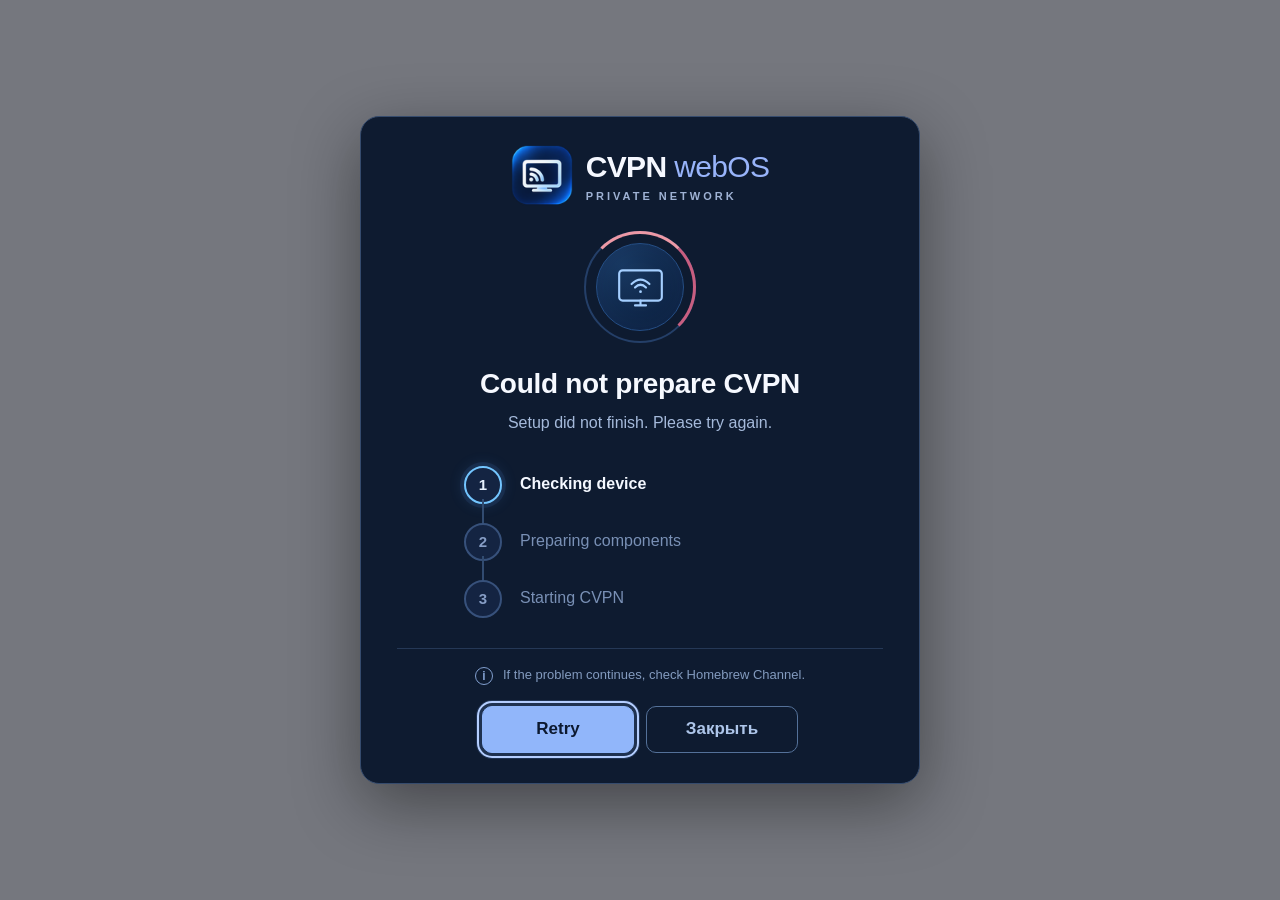
==== commit 1d798338: "feat(tv): full RU/EN i18n, unified QR/setup screens, nonblocking status polling with no Continue ste" ====
--- a/launcher/index.html
+++ b/launcher/index.html
@@ -84,7 +84,7 @@
  <main class="panel" role="dialog" aria-labelledby="qr-heading">
   <div class="brand-row">
    <img class="brand-icon" src="icon.png" alt="">
-   <div class="brand-copy"><div class="brand-name">CVPN <span>webOS</span></div><div class="brand-caption">PRIVATE NETWORK</div></div>
+   <div class="brand-copy"><div class="brand-name" id="qr-heading">CVPN <span>webOS</span></div><div class="brand-caption">PRIVATE NETWORK</div></div>
   </div>
   <p id="qr-instruction">Наведите камеру телефона на QR-код</p>
   <canvas id="qr-canvas" width="512" height="512" aria-label="QR-код для подключения смартфона"></canvas>
@@ -123,20 +123,64 @@
 <script src="qr-bundle.js"></script>
 <script>
 (function(){
- "use strict";
- var didNormalLaunch=false, qrMode=false, closeTimer=0, expiryTimer=0;
- var qrScreen=document.getElementById('qr-screen');
+ 'use strict';
+ var qrScreen=document.getElementById('qr-screen'),setupScreen=document.getElementById('setup-screen');
+ var setupTitle=document.getElementById('setup-title'),setupStatus=document.getElementById('setup-status');
+ var setupRetry=document.getElementById('setup-retry'),setupClose=document.getElementById('setup-close');
+ var setupSteps=document.querySelectorAll('.setup-step'),closeTimer=0,expiryTimer=0;
+ var qrMode=false,installing=false,didNormalLaunch=false,setupGeneration=0,setupState=null;
+ var qrHintRaw='Действует 3 минуты · Только домашняя сеть',qrSeconds=null;
+ var initialLang='';
+ try{initialLang=(typeof navigator!=='undefined'&&(navigator.language||navigator.userLanguage))||'';}catch(e){}
+ var pageLang=/^ru(?:[-_]|$)/i.test(initialLang)?'ru':'en';
+
+ // All customer-facing TV strings have exact English equivalents. The backend
+ // preference wins over TV locale; a non-Russian TV falls back to English.
+ // No user input, tokens, PINs or profile addresses enter this dictionary.
+ var english={
+  'Наведите камеру телефона на QR-код':'Point your phone camera at the QR code',
+  'QR-код для подключения смартфона':'QR code to pair your phone',
+  'Код подключения:':'Pairing code:',
+  'Действует 3 минуты · Только домашняя сеть':'Valid for 3 minutes · Home network only',
+  'Код действителен:':'Code expires in:',
+  'Только домашняя сеть':'Home network only',
+  'Закрыть':'Close',
+  'Повторить':'Retry',
+  'Проверить снова':'Check again',
+  'Подготавливаем CVPN':'Preparing CVPN',
+  'Проверяем необходимые компоненты для работы':'Checking required components',
+  'Подготавливаем необходимые компоненты для работы':'Preparing the components needed to run CVPN',
+  'Проверяем устройство':'Checking device',
+  'Подготавливаем компоненты':'Preparing components',
+  'Запускаем CVPN':'Starting CVPN',
+  'Пожалуйста, не выключайте телевизор во время подготовки':'Please do not turn off your TV during setup',
+  'CVPN готов к работе':'CVPN is ready',
+  'Все необходимые компоненты подготовлены.':'All required components are ready.',
+  'Откройте CVPN Connect, чтобы управлять подключением':'Open CVPN Connect to manage your connection',
+  'Не удалось подготовить CVPN':'Could not prepare CVPN',
+  'Не удалось завершить подготовку. Повторите проверку.':'Setup did not finish. Please try again.',
+  'Если ошибка повторяется, откройте Homebrew Channel.':'If the problem continues, check Homebrew Channel.',
+  'Чтобы обновить CVPN, сначала отключите VPN в CVPN Connect.':'Disconnect VPN in CVPN Connect before updating.',
+  'Ваше подключение не изменено. После отключения нажмите «Повторить».':'Your connection is unchanged. Disconnect and choose Retry.',
+  'Подготовка уже выполняется. Проверьте состояние немного позже.':'Setup is still running. Please wait for it to finish.',
+  'Не выключайте телевизор, пока выполняется установка.':'Do not turn off your TV while setup is running.',
+  'Для подготовки нужен Homebrew Channel с root-доступом.':'Homebrew Channel with root access is required.',
+  'Проверьте Homebrew Channel и разрешения приложения.':'Check Homebrew Channel and app permissions.',
+  'Этот телевизор не поддерживает необходимые компоненты VPN.':'This TV does not support the required VPN components.',
+  'Подробности совместимости указаны в документации CVPN.':'See the CVPN documentation for compatibility details.',
+  'Телевизор не ответил на запрос подготовки.':'The TV did not respond to the setup request.',
+  'Подготовка может продолжаться. Нажмите «Проверить снова» после завершения.':'Setup may still be running. Try again shortly.',
+  'Не удалось проверить встроенные компоненты CVPN.':'Could not verify the bundled CVPN components.',
+  'Попробуйте переустановить официальный пакет приложения.':'Try reinstalling the official app package.',
+  'Не удалось завершить установку. Проверьте Homebrew Channel.':'Installation could not finish. Check Homebrew Channel.',
+  'Код истёк. Запустите CVPN webOS ещё раз.':'The code has expired. Open CVPN webOS again.',
+  'Не удалось отобразить QR. Используйте адрес и PIN.':'Could not show QR. Use the address and PIN instead.',
+  'Панель недоступна. Проверьте службу CVPN.':'The control panel is unavailable. Check the CVPN service.'
+ };
+ function tr(str){return pageLang==='en'&&english[str]?english[str]:str;}
  function parseParams(raw){try{return typeof raw==='string'?JSON.parse(raw):(raw||{});}catch(e){return {};}}
- function platformParams(){var p={};try{if(window.webOSSystem && window.webOSSystem.launchParams){p=parseParams(window.webOSSystem.launchParams());}}catch(e){}try{if(!p.mode && window.PalmSystem && window.PalmSystem.launchParams){p=parseParams(window.PalmSystem.launchParams);}}catch(e){}return p;}
+ function platformParams(){var p={};try{if(window.webOSSystem&&window.webOSSystem.launchParams)p=parseParams(window.webOSSystem.launchParams());}catch(e){}try{if(!p.mode&&window.PalmSystem&&window.PalmSystem.launchParams)p=parseParams(window.PalmSystem.launchParams);}catch(e){}return p;}
  function shut(){try{window.close();}catch(e){}}
- var installing=false, setupGeneration=0, retryStatusOnly=false;
- var setupScreen=document.getElementById('setup-screen');
- var setupTitle=document.getElementById('setup-title');
- var setupStatus=document.getElementById('setup-status');
- var setupHint=document.getElementById('setup-hint');
- var setupRetry=document.getElementById('setup-retry');
- var setupClose=document.getElementById('setup-close');
- var setupSteps=document.querySelectorAll('.setup-step');
  function stage(index,phase){
    setupScreen.setAttribute('data-phase',phase||'checking');
    for(var i=0;i<setupSteps.length;i++){
@@ -144,59 +188,87 @@
      setupSteps[i].querySelector('.mark').textContent=i<index?'✓':String(i+1);
    }
  }
- function setupMessage(title,message,step,phase,retry,hint){
+ function refreshSetup(){
+   if(!setupState)return;
+   setupTitle.textContent=tr(setupState.title);
+   setupStatus.textContent=tr(setupState.message);
+   document.getElementById('setup-hint-text').textContent=tr(setupState.hint);
+   setupRetry.textContent=tr(setupState.retryText||'Повторить');
+   stage(setupState.step,setupState.phase);
+ }
+ function setupMessage(title,message,step,phase,retry,hint,retryText){
+   setupState={title:title,message:message,step:step,phase:phase,
+     hint:hint||'Пожалуйста, не выключайте телевизор во время подготовки',
+     retryText:retryText||'Повторить'};
    setupScreen.hidden=false;qrScreen.hidden=true;
-   setupTitle.textContent=title;setupStatus.textContent=message;
-   stage(step,phase);
-   setupRetry.hidden=!retry;setupRetry.disabled=!retry;
-   setupClose.hidden=!retry;
-   document.getElementById('setup-hint-text').textContent=hint||'Пожалуйста, не выключайте телевизор во время подготовки';
+   setupRetry.hidden=!retry;setupRetry.disabled=!retry;setupClose.hidden=!retry;
+   refreshSetup();
    if(retry)setupRetry.focus();
+ }
+ function refreshQR(){
+   document.getElementById('qr-instruction').textContent=tr('Наведите камеру телефона на QR-код');
+   document.getElementById('qr-code-label').firstChild.nodeValue=tr('Код подключения:')+' ';
+   document.getElementById('qr-canvas').setAttribute('aria-label',tr('QR-код для подключения смартфона'));
+   document.getElementById('close-qr').textContent=tr('Закрыть');
+   var hint=document.getElementById('qr-hint');
+   if(qrSeconds!==null){
+     hint.textContent=tr('Код действителен:')+' '+Math.floor(qrSeconds/60)+':'+('0'+(qrSeconds%60)).slice(-2)+' · '+tr('Только домашняя сеть');
+   }else hint.textContent=tr(qrHintRaw);
+ }
+ function qrHint(raw){qrHintRaw=raw;qrSeconds=null;refreshQR();}
+ function setLanguage(preference,detected){
+   var choice=preference==='ru'||preference==='en'?preference:
+     detected==='ru'||detected==='en'?detected:pageLang;
+   if(choice!=='ru'&&choice!=='en')choice='en';
+   if(pageLang!==choice)pageLang=choice;
+   document.documentElement.lang=pageLang;
+   var names=['Проверяем устройство','Подготавливаем компоненты','Запускаем CVPN'];
+   for(var i=0;i<setupSteps.length;i++)setupSteps[i].querySelector('.step-name').textContent=tr(names[i]);
+   refreshSetup();refreshQR();
+ }
+ // Backend data is read-only, loopback-only and holds no pairing secrets.
+ window.cvpnLanguageInfo=function(data){if(data)setLanguage(data.localePreference,data.resolvedTVLocale);};
+ function requestLanguage(){
+   try{
+     var script=document.createElement('script');
+     script.src='http://127.0.0.1:8765/tv/language.js?nonce='+Date.now();
+     document.head.appendChild(script);
+   }catch(e){}
  }
  function failSetup(data){
    installing=false;
-   var stderr=String((data&&data.stderrString)||'');
-   var error=String((data&&data.error)||'');
-   var code=(stderr.match(/REFUSED=([a-zA-Z0-9_:.\\-]+)/)||[])[1]||'';
+   var stderr=String((data&&data.stderrString)||''),error=String((data&&data.error)||'');
+   var code=(stderr.match(/REFUSED=([a-zA-Z0-9_:.\-]+)/)||[])[1]||'';
    var details='Не удалось завершить подготовку. Повторите проверку.';
    var hint='Если ошибка повторяется, откройте Homebrew Channel.';
-   if(code==='vpn_running_disconnect_first'||code==='vpn_tun_present'||code==='vpn_routes_present'||code==='resolver_bind_present'){
+   if(code==='vpn_running_disconnect_first'||code==='vpn_xray_present'||code==='vpn_tun_present'||code==='vpn_routes_present'||code==='resolver_bind_present'){
      details='Чтобы обновить CVPN, сначала отключите VPN в CVPN Connect.';
      hint='Ваше подключение не изменено. После отключения нажмите «Повторить».';
-     retryStatusOnly=true;
    }else if(code==='engine_busy'||code==='installer_busy'){
      details='Подготовка уже выполняется. Проверьте состояние немного позже.';
      hint='Не выключайте телевизор, пока выполняется установка.';
-     retryStatusOnly=true;
    }else if(code==='homebrew_required'||code==='root_required'||/denied|permission|not allowed/i.test(stderr+' '+error)){
      details='Для подготовки нужен Homebrew Channel с root-доступом.';
      hint='Проверьте Homebrew Channel и разрешения приложения.';
-     retryStatusOnly=true;
    }else if(code==='unsupported_arch'||code==='armv7_userspace_required'||code==='tun_unavailable'){
      details='Этот телевизор не поддерживает необходимые компоненты VPN.';
      hint='Подробности совместимости указаны в документации CVPN.';
-     retryStatusOnly=true;
    }else if(error==='HOMEBREW_SERVICE_TIMEOUT'){
      details='Телевизор не ответил на запрос подготовки.';
      hint='Подготовка может продолжаться. Нажмите «Проверить снова» после завершения.';
-     retryStatusOnly=true;
    }else if(code==='payload_checksum_invalid'||code.indexOf('payload_missing')===0){
      details='Не удалось проверить встроенные компоненты CVPN.';
      hint='Попробуйте переустановить официальный пакет приложения.';
-     retryStatusOnly=true;
+   }else if(error==='INSTALL_INTERRUPTED'){
+     details='Не удалось завершить установку. Проверьте Homebrew Channel.';
    }
    setupMessage('Не удалось подготовить CVPN',details,0,'error',true,hint);
-   setupRetry.textContent=retryStatusOnly?'Проверить снова':'Повторить';
- }
- // Fixed, package-owned commands only. Never interpolate user input.
- // Do not start a second install when a previous Homebrew request timed out.
+ }
+ // All commands use package-owned constant paths. Never interpolate user data.
  function invokeInstaller(mode,done){
    var command='/bin/sh /media/developer/apps/usr/palm/applications/su.cvpn.webos/payload/install.sh '+mode;
-   var finished=false;
-   var maxWait=mode==='install'?90000:35000;
-   var timeoutID=setTimeout(function(){
-     complete(false,{error:'HOMEBREW_SERVICE_TIMEOUT'});
-   },maxWait);
+   var finished=false,maxWait=mode==='install'?90000:15000;
+   var timeoutID=setTimeout(function(){complete(false,{error:'HOMEBREW_SERVICE_TIMEOUT'});},maxWait);
    function complete(ok,data){
      if(finished)return;
      finished=true;clearTimeout(timeoutID);done(ok,data||{});
@@ -205,8 +277,7 @@
      if(window.PalmServiceBridge){
        var bridge=new window.PalmServiceBridge();
        bridge.onservicecallback=function(raw){
-         var data=parseParams(raw);
-         complete(data.returnValue===true&&!data.error,data);
+         var data=parseParams(raw);complete(data.returnValue===true&&!data.error,data);
        };
        bridge.call('luna://org.webosbrew.hbchannel.service/exec',JSON.stringify({command:command}));
        return;
@@ -216,87 +287,141 @@
          method:'exec',parameters:{command:command},subscribe:false,
          onSuccess:function(data){complete(data.returnValue===true&&!data.error,data);},
          onFailure:function(data){complete(false,data);}
-       });
-       return;
+       });return;
      }
      complete(false,{error:'SERVICE_UNAVAILABLE'});
    }catch(e){complete(false,{error:'SERVICE_UNAVAILABLE'});}
  }
  function panelReady(){
    installing=false;setupScreen.hidden=true;didNormalLaunch=true;
-   var pixel=new Image();pixel.src='http://127.0.0.1:8765/tv/notify?nonce='+Date.now();
+   var pixel=new Image();
+   pixel.src='http://127.0.0.1:8765/tv/notify?lang='+pageLang+'&nonce='+Date.now();
    clearTimeout(closeTimer);closeTimer=setTimeout(shut,1400);
  }
  function completedSetup(generation){
    if(qrMode||generation!==setupGeneration)return;
+   requestLanguage();
    setupMessage('CVPN готов к работе','Все необходимые компоненты подготовлены.',3,'ready',false,'Откройте CVPN Connect, чтобы управлять подключением');
-   setTimeout(function(){if(generation===setupGeneration&&!qrMode)panelReady();},700);
+   setTimeout(function(){if(generation===setupGeneration&&!qrMode)panelReady();},650);
+ }
+ // While a Homebrew install is running, statuses are READ-ONLY.
+ // Never show a spurious Continue button or issue a concurrent install.
+ function pollUntilReady(generation,attempt){
+   if(generation!==setupGeneration||qrMode)return;
+   if(attempt>=24){failSetup({error:'INSTALL_INTERRUPTED'});return;}
+   setTimeout(function(){
+     if(generation!==setupGeneration||qrMode)return;
+     invokeInstaller('status',function(ok,data){
+       if(generation!==setupGeneration||qrMode)return;
+       var output=String((data&&data.stdoutString)||'');
+       if(ok&&output.indexOf('BUNDLE_READY=YES')!==-1){completedSetup(generation);return;}
+       if(ok&&output.indexOf('UPGRADE_BLOCKED=VPN_RUNNING')!==-1){
+         failSetup({stderrString:'REFUSED=vpn_running_disconnect_first'});return;
+       }
+       if(!ok&&data.error!=='HOMEBREW_SERVICE_TIMEOUT'){failSetup(data);return;}
+       // A prior install can finish during an RPC timeout; status-only polls
+       // cannot corrupt Xray, the TUN, routes or saved subscriptions.
+       if(ok&&output.indexOf('BUNDLE_READY=NO')===-1){failSetup({error:'SERVICE_INVALID_RESPONSE'});return;}
+       if(ok&&output.indexOf('INSTALL_IN_PROGRESS=YES')===-1&&attempt>=2){
+         failSetup({error:'INSTALL_INTERRUPTED'});return;
+       }
+       pollUntilReady(generation,attempt+1);
+     });
+   },2400);
  }
  function showNormal(){
    if(didNormalLaunch||installing)return;
    installing=true;qrMode=false;clearInterval(expiryTimer);setupGeneration++;
    var generation=setupGeneration;
    setupMessage('Подготавливаем CVPN','Проверяем необходимые компоненты для работы',0,'checking',false);
+   requestLanguage();
    invokeInstaller('status',function(ok,data){
      if(generation!==setupGeneration||qrMode)return;
      if(!ok){failSetup(data);return;}
      var output=String(data.stdoutString||'');
-     if(output.indexOf('BUNDLE_READY=YES')!==-1){retryStatusOnly=false;completedSetup(generation);return;}
-     // Unexpected/partial Luna response must never trigger a privileged install.
+     if(output.indexOf('BUNDLE_READY=YES')!==-1){completedSetup(generation);return;}
      if(output.indexOf('BUNDLE_READY=NO')===-1){failSetup({error:'SERVICE_INVALID_RESPONSE'});return;}
      if(output.indexOf('UPGRADE_BLOCKED=VPN_RUNNING')!==-1){
-       retryStatusOnly=true;failSetup({stderrString:'REFUSED=vpn_running_disconnect_first'});return;
+       failSetup({stderrString:'REFUSED=vpn_running_disconnect_first'});return;
      }
      if(output.indexOf('INSTALL_IN_PROGRESS=YES')!==-1){
-       retryStatusOnly=true;failSetup({stderrString:'REFUSED=installer_busy'});return;
-     }
-     if(retryStatusOnly){
-       // A status-only recheck found no active VPN/installer. Do not launch
-       // anything during the same retry; make the next install an explicit
-       // second user action so a slow earlier process cannot be duplicated.
-       retryStatusOnly=false;installing=false;
-       setupMessage('Можно продолжить','Проверка завершена. Нажмите «Продолжить», чтобы подготовить CVPN.',1,'checking',true,'Во время подготовки не выключайте телевизор.');
-       setupRetry.textContent='Продолжить';
-       return;
+       setupMessage('Подготавливаем CVPN','Подготавливаем необходимые компоненты для работы',1,'installing',false);
+       pollUntilReady(generation,0);return;
      }
      setupMessage('Подготавливаем CVPN','Подготавливаем необходимые компоненты для работы',1,'installing',false);
      invokeInstaller('install',function(installOK,info){
        if(generation!==setupGeneration||qrMode)return;
-       if(!installOK||String(info.stdoutString||'').indexOf('BUNDLE_READY=YES')===-1){
+       if(!installOK){
+         if(info.error==='HOMEBREW_SERVICE_TIMEOUT'){pollUntilReady(generation,0);return;}
          failSetup(info);return;
        }
+       if(String(info.stdoutString||'').indexOf('BUNDLE_READY=YES')===-1){
+         failSetup({error:'SERVICE_INVALID_RESPONSE'});return;
+       }
        setupMessage('Подготавливаем CVPN','Запускаем CVPN',2,'starting',false);
-       // A successful installer always verified /api/status before returning.
-       retryStatusOnly=false;completedSetup(generation);
+       completedSetup(generation);
      });
    });
  }
- function renderCode(data){if(!qrMode)return;
-  var hint=document.getElementById('qr-hint'),canvas=document.getElementById('qr-canvas');
-  if(!data || !data.ok){canvas.hidden=true;document.getElementById('qr-code').textContent='—';hint.textContent='Код истёк. Запустите CVPN webOS ещё раз.';return;}
-  canvas.hidden=false; document.getElementById('qr-code').textContent=data.code.substring(0,3)+' '+data.code.substring(3);
-  clearInterval(expiryTimer);
-  if (data.expires) {
-    var expiresAt=Date.parse(data.expires);
-    var updateCountdown=function(){var remaining=Math.ceil((expiresAt-Date.now())/1000);
-      if(remaining<=0){clearInterval(expiryTimer);canvas.hidden=true;document.getElementById('qr-code').textContent='—';hint.textContent='Код истёк. Запустите CVPN webOS ещё раз.';return;}
-      hint.textContent='Код действителен: '+Math.floor(remaining/60)+':'+('0'+(remaining%60)).slice(-2)+' · Только домашняя сеть';};
-    updateCountdown();expiryTimer=setInterval(updateCountdown,1000);
-  }
-
-  document.getElementById('qr-address').textContent=data.address;
-  try{var q=new window.CVPNQRCode.QRCode(0,window.CVPNQRCode.Level.M);q.addData(data.pairURL);q.make();var n=q.getModuleCount();var c=canvas.getContext('2d');c.fillStyle='#ffffff';c.fillRect(0,0,512,512);var unit=512/(n+8);c.fillStyle='#111111';for(var y=0;y<n;y++)for(var x=0;x<n;x++)if(q.isDark(y,x)){c.fillRect(Math.floor((x+4)*unit),Math.floor((y+4)*unit),Math.ceil(unit),Math.ceil(unit));}}
-  catch(e){canvas.hidden=true;hint.textContent='Не удалось отобразить QR. Используйте адрес и PIN.';}
+ function renderCode(data){
+   if(!qrMode)return;
+   var canvas=document.getElementById('qr-canvas');
+   if(data)setLanguage(data.localePreference,data.resolvedTVLocale);
+   if(!data||!data.ok){
+     canvas.hidden=true;document.getElementById('qr-code').textContent='—';
+     qrHint('Код истёк. Запустите CVPN webOS ещё раз.');return;
+   }
+   canvas.hidden=false;document.getElementById('qr-code').textContent=data.code.substring(0,3)+' '+data.code.substring(3);
+   clearInterval(expiryTimer);qrSeconds=null;
+   if(data.expires){
+     var expiresAt=Date.parse(data.expires);
+     var countdown=function(){
+       var remaining=Math.ceil((expiresAt-Date.now())/1000);
+       if(remaining<=0){
+         clearInterval(expiryTimer);canvas.hidden=true;
+         document.getElementById('qr-code').textContent='—';
+         qrHint('Код истёк. Запустите CVPN webOS ещё раз.');return;
+       }
+       qrSeconds=remaining;refreshQR();
+     };
+     countdown();expiryTimer=setInterval(countdown,1000);
+   }
+   document.getElementById('qr-address').textContent=data.address;
+   try{
+     var q=new window.CVPNQRCode.QRCode(0,window.CVPNQRCode.Level.M);
+     q.addData(data.pairURL);q.make();
+     var n=q.getModuleCount(),ctx=canvas.getContext('2d');
+     ctx.fillStyle='#ffffff';ctx.fillRect(0,0,512,512);
+     var unit=512/(n+8);ctx.fillStyle='#111111';
+     for(var y=0;y<n;y++)for(var x=0;x<n;x++)
+       if(q.isDark(y,x))ctx.fillRect(Math.floor((x+4)*unit),Math.floor((y+4)*unit),Math.ceil(unit),Math.ceil(unit));
+   }catch(e){canvas.hidden=true;qrHint('Не удалось отобразить QR. Используйте адрес и PIN.');}
  }
  window.cvpnQRInfo=renderCode;
- function showQR(){setupGeneration++;qrMode=true;didNormalLaunch=false;installing=false;setupScreen.hidden=true;clearTimeout(closeTimer);qrScreen.hidden=false;document.getElementById('qr-hint').textContent='Действует 3 минуты · Только домашняя сеть';document.getElementById('qr-address').textContent='';document.getElementById('qr-code').textContent='—';var s=document.createElement('script');s.src='http://127.0.0.1:8765/tv/qr-data.js?nonce='+Date.now();s.onerror=function(){document.getElementById('qr-hint').textContent='Панель недоступна. Проверьте службу CVPN.';};document.head.appendChild(s);document.getElementById('close-qr').focus();}
- function handle(params){if(params && params.mode==='qr')showQR();else showNormal();}
+ function showQR(){
+   setupGeneration++;qrMode=true;didNormalLaunch=false;installing=false;
+   setupScreen.hidden=true;clearTimeout(closeTimer);
+   qrScreen.hidden=false;clearInterval(expiryTimer);
+   document.getElementById('qr-address').textContent='';
+   document.getElementById('qr-code').textContent='—';
+   qrHint('Действует 3 минуты · Только домашняя сеть');
+   requestLanguage();
+   var script=document.createElement('script');
+   script.src='http://127.0.0.1:8765/tv/qr-data.js?nonce='+Date.now();
+   script.onerror=function(){qrHint('Панель недоступна. Проверьте службу CVPN.');};
+   document.head.appendChild(script);
+   document.getElementById('close-qr').focus();
+ }
+ function handle(params){if(params&&params.mode==='qr')showQR();else showNormal();}
  document.getElementById('close-qr').onclick=shut;
  setupRetry.onclick=function(){if(!installing)showNormal();};
  setupClose.onclick=shut;
- document.addEventListener('keydown',function(e){if(qrMode && (e.keyCode===461||e.keyCode===27)){e.preventDefault();shut();}});
- document.addEventListener('webOSLaunch',function(e){handle((e && e.detail && e.detail.mode)?e.detail:platformParams());});
- document.addEventListener('webOSRelaunch',function(e){handle((e && e.detail && e.detail.mode)?e.detail:platformParams());});
+ document.addEventListener('keydown',function(e){
+   if(qrMode&&(e.keyCode===461||e.keyCode===27)){e.preventDefault();shut();}
+ });
+ document.addEventListener('webOSLaunch',function(e){handle((e&&e.detail&&e.detail.mode)?e.detail:platformParams());});
+ document.addEventListener('webOSRelaunch',function(e){handle((e&&e.detail&&e.detail.mode)?e.detail:platformParams());});
+ setLanguage('auto','');
  setTimeout(function(){if(!didNormalLaunch&&!qrMode)handle(platformParams());},250);
 }());
 </script>
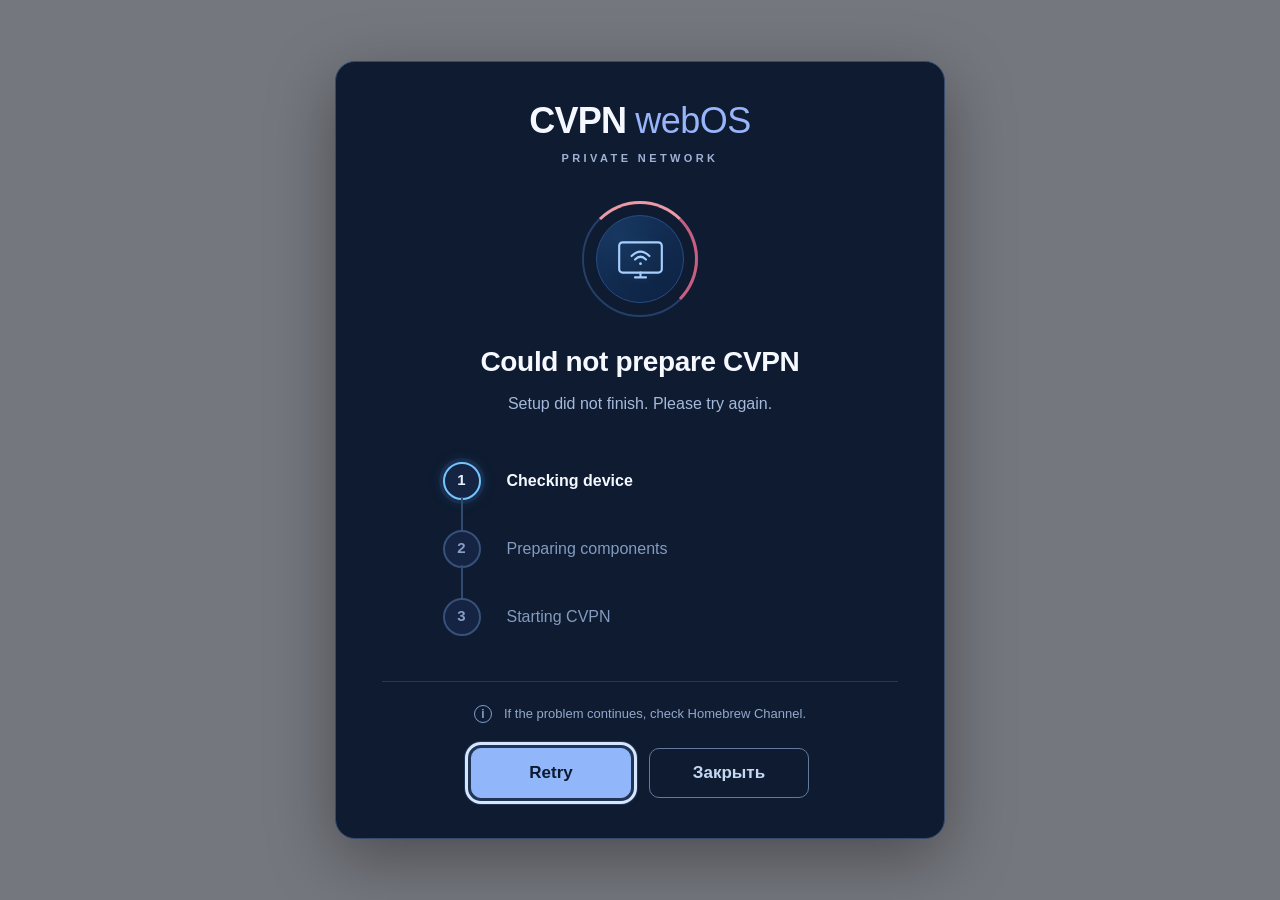
==== commit fa531e97: "fix(webos): center wordmark, add legacy-safe spacing and remote focus navigation" ====
--- a/launcher/index.html
+++ b/launcher/index.html
@@ -5,77 +5,84 @@
 <meta name="viewport" content="width=device-width,initial-scale=1">
 <title>CVPN webOS</title>
 <style>
-/* webOS 4.x Chromium-compatible UI: shared card layout, no remote assets. */
-html,body {margin:0;width:100%;height:100%;overflow:hidden;background:transparent!important;color:#f1f6ff;font-family:Arial,Helvetica,sans-serif}
-[hidden] {display:none!important}
-.overlay {position:fixed;top:0;right:0;bottom:0;left:0;display:flex;justify-content:center;align-items:center;box-sizing:border-box;background:rgba(4,9,20,.55)}
-.panel {box-sizing:border-box;position:relative;overflow:auto;width:528px;max-width:calc(100% - 48px);max-height:calc(100% - 48px);padding:28px 36px 30px;border-radius:19px;border:1px solid #354b6d;background:#0e1b30;text-align:center;box-shadow:0 20px 66px rgba(0,0,0,.42);animation:panel-in .25s ease-out}
-#setup-screen .panel {width:560px}
-.brand-row {display:flex;align-items:center;justify-content:center;gap:13px;margin:0 auto 23px}
-.brand-icon {width:62px;height:62px;flex:0 0 62px;object-fit:contain}
-.brand-copy {text-align:left}
-.brand-name {font-size:30px;line-height:1.12;font-weight:700;letter-spacing:-.65px;white-space:nowrap;color:#f5f8ff}
-.brand-name span {color:#98b4fa;font-weight:500}
-.brand-caption {margin-top:6px;letter-spacing:3px;font-size:11px;font-weight:600;color:#9fb2d4}
-h1 {color:#f6f9ff;font-size:28px;letter-spacing:-.3px;line-height:1.25;margin:0 0 10px;font-weight:700}
-p {color:#a5badb;font-size:17px;line-height:1.45;margin:0}
-#qr-instruction {margin:0 0 18px}
-#qr-canvas {display:block;box-sizing:content-box;width:260px;height:260px;max-width:calc(100% - 24px);margin:0 auto 19px;border:9px solid #fff;border-radius:11px;background:#fff;image-rendering:pixelated}
-#qr-address {font-size:18px;font-weight:600;line-height:1.5;color:#d8e6ff;overflow-wrap:anywhere;margin-bottom:11px}
-#qr-code-label {font-size:17px;color:#a5badb}
-#qr-code {font-size:23px;letter-spacing:2px;color:#f8fbff;font-weight:700;white-space:nowrap}
-#qr-hint {font-size:14px;min-height:21px;margin:12px auto 0;color:#8da7ce}
-button {display:inline-block;box-sizing:border-box;padding:12px 26px;min-width:152px;min-height:47px;font:700 17px Arial,Helvetica,sans-serif;border:1px solid #90b7fc;border-radius:10px;color:#0c1930;background:#91b6fa;cursor:pointer}
-button:focus {outline:2px solid #b4ceff;outline-offset:3px;box-shadow:0 0 0 6px rgba(117,170,255,.16)}
-button:active {background:#aecaff}
-#close-qr {margin-top:20px}
-.setup-loader {position:relative;display:flex;align-items:center;justify-content:center;box-sizing:border-box;width:114px;height:114px;margin:8px auto 22px}
-.setup-loader:before {content:"";position:absolute;top:1px;left:1px;right:1px;bottom:1px;border:2px solid #243f68;border-radius:50%}
-.setup-loader:after {content:"";position:absolute;top:1px;left:1px;right:1px;bottom:1px;border:3px solid transparent;border-top-color:#6ac7ff;border-right-color:#518efa;border-radius:50%;animation:cvpn-turn 1.8s linear infinite}
-.setup-loader-inner {display:flex;align-items:center;justify-content:center;width:86px;height:86px;border-radius:50%;border:1px solid #254e85;background:radial-gradient(circle at 30% 25%,#183861,#0c203f 85%);box-shadow:inset 0 0 22px rgba(83,142,243,.07)}
-.setup-tv-icon {width:55px;height:55px;stroke:#a5cfff;fill:none;stroke-width:3.1;stroke-linecap:round;stroke-linejoin:round}
-#setup-screen[data-phase="ready"] .setup-loader:after {border-color:#55cbbf;animation:none}
-#setup-screen[data-phase="error"] .setup-loader:after {border-top-color:#ed99a6;border-right-color:#c85e80;animation:none}
-#setup-status {max-width:460px;margin:0 auto;min-height:25px;font-size:16px}
-.setup-steps {width:352px;max-width:100%;margin:20px auto 21px;text-align:left}
-.setup-step {position:relative;display:flex;align-items:center;gap:18px;box-sizing:border-box;min-height:57px;font-size:16px;line-height:1.3;color:#7990b5}
-.setup-step:not(:last-child):after {content:"";position:absolute;left:18px;top:43px;bottom:-14px;width:2px;background:#314b70}
-.setup-step.is-done:not(:last-child):after {background:#378baf}
-.setup-step .mark {box-sizing:border-box;display:flex;justify-content:center;align-items:center;flex:0 0 38px;width:38px;height:38px;border-radius:50%;border:2px solid #37517b;background:#142442;color:#879ec6;font-size:15px;font-weight:600}
-.setup-step.is-active {color:#f4f8ff;font-weight:700}
-.setup-step.is-active .mark {color:#e7f2ff;border-color:#73c5ff;box-shadow:0 0 0 4px rgba(96,161,251,.09),0 0 16px rgba(78,152,255,.19);animation:step-breathe 2.8s ease-in-out infinite}
-.setup-step.is-done {color:#b8d2e6}
-.setup-step.is-done .mark {background:#143b40;border-color:#388e85;color:#86e1c6}
-.setup-bottom {border-top:1px solid #253856;padding-top:17px;margin-top:2px}
-#setup-hint {display:flex;align-items:center;justify-content:center;gap:10px;color:#839bbf;font-size:13px;line-height:1.45}
-.setup-info-icon {flex:0 0 18px;box-sizing:border-box;width:18px;height:18px;border-radius:50%;border:1.5px solid #819fcf;display:flex;align-items:center;justify-content:center;color:#819fcf;font:bold 12px Arial}
-#setup-actions {display:flex;align-items:center;justify-content:center;gap:12px;margin-top:4px}
-#setup-actions button {margin-top:17px}
-#setup-close {border-color:#547199;background:transparent;color:#adc5e9}
-#setup-retry:disabled {opacity:.5}
-@keyframes cvpn-turn {to{transform:rotate(360deg)}}
-@keyframes step-breathe {50%{box-shadow:0 0 0 6px rgba(96,161,251,.11),0 0 18px rgba(78,152,255,.24)}}
-@keyframes panel-in {from{opacity:.68;transform:translateY(7px)}to{opacity:1;transform:translateY(0)}}
-@media (prefers-reduced-motion:reduce) {.panel,.setup-loader:after,.setup-step.is-active .mark{animation:none}}
-@media (max-height:760px) {
- .panel {padding:20px 28px 22px}
- .brand-row {margin-bottom:14px}.brand-icon{width:50px;height:50px;flex-basis:50px}
- .brand-name{font-size:25px}.brand-caption{font-size:10px;letter-spacing:2.5px}
- #qr-canvas{width:224px;height:224px;margin-bottom:11px}
- #qr-instruction{margin-bottom:11px}
- #close-qr{margin-top:12px}
- .setup-loader{width:88px;height:88px;margin:0 auto 12px}
- .setup-loader-inner{width:65px;height:65px}.setup-tv-icon{width:45px;height:45px}
- h1{font-size:24px}
- .setup-steps{margin:13px auto}.setup-step{min-height:48px;font-size:15px}
- .setup-step:not(:last-child):after{top:38px;bottom:-12px}
- .setup-bottom{padding-top:12px}
+/* webOS 4 / older Chromium: explicit margins, no flex gap dependencies. */
+html,body{margin:0;width:100%;height:100%;overflow:hidden;background:transparent!important;color:#f1f6ff;font-family:Arial,Helvetica,sans-serif}
+[hidden]{display:none!important}
+.overlay{position:fixed;top:0;right:0;bottom:0;left:0;display:flex;justify-content:center;align-items:center;box-sizing:border-box;background:rgba(4,9,20,.55)}
+.panel{box-sizing:border-box;position:relative;overflow:auto;width:570px;max-width:calc(100% - 48px);max-height:calc(100% - 40px);padding:38px 46px 40px;border-radius:20px;border:1px solid #354b6d;background:#0e1b30;text-align:center;box-shadow:0 20px 66px rgba(0,0,0,.36);animation:panel-in .25s ease-out}
+#setup-screen .panel{width:610px}
+.brand-row{display:block;margin:0 auto 34px;text-align:center}
+.brand-copy{display:block;text-align:center}
+.brand-name{display:block;color:#f5f8ff;font-size:36px;line-height:1.15;font-weight:700;letter-spacing:-.8px;white-space:nowrap}
+.brand-name span{color:#98b4fa;font-weight:400;letter-spacing:-.55px}
+.brand-caption{display:block;margin-top:9px;color:#9fb2d4;font-size:11px;line-height:1.4;font-weight:600;letter-spacing:3.4px}
+h1{color:#f6f9ff;font-size:28px;letter-spacing:-.35px;line-height:1.27;margin:0 0 12px;font-weight:700}
+p{color:#a5badb;font-size:17px;line-height:1.5;margin:0}
+#qr-instruction{margin:0 0 24px}
+#qr-canvas{display:block;box-sizing:content-box;width:264px;height:264px;max-width:calc(100% - 24px);margin:0 auto 24px;border:10px solid #fff;border-radius:12px;background:#fff;image-rendering:pixelated}
+#qr-address{font-size:18px;font-weight:600;line-height:1.5;color:#d8e6ff;word-wrap:break-word;margin:0 auto 17px}
+#qr-code-label{font-size:17px;line-height:1.6;color:#a5badb}
+#qr-code{font-size:23px;letter-spacing:2px;color:#f8fbff;font-weight:700;white-space:nowrap;margin-left:5px}
+#qr-hint{font-size:14px;line-height:1.5;min-height:21px;margin:17px auto 0;color:#92abd0}
+button{display:inline-block;box-sizing:border-box;padding:12px 26px;min-width:160px;min-height:50px;font:700 17px Arial,Helvetica,sans-serif;border:1px solid #90b7fc;border-radius:10px;color:#0c1930;background:#91b6fa;cursor:pointer}
+button:focus{outline:3px solid #d6e6ff;outline-offset:3px;box-shadow:0 0 0 7px rgba(117,170,255,.18)}
+button:active{background:#aecaff}
+#close-qr{margin-top:25px}
+.setup-loader{position:relative;display:flex;align-items:center;justify-content:center;box-sizing:border-box;width:118px;height:118px;margin:4px auto 26px}
+.setup-loader:before{content:"";position:absolute;top:1px;left:1px;right:1px;bottom:1px;border:2px solid #243f68;border-radius:50%}
+.setup-loader:after{content:"";position:absolute;top:1px;left:1px;right:1px;bottom:1px;border:3px solid transparent;border-top-color:#6ac7ff;border-right-color:#518efa;border-radius:50%;animation:cvpn-turn 1.8s linear infinite}
+.setup-loader-inner{display:flex;align-items:center;justify-content:center;width:86px;height:86px;border-radius:50%;border:1px solid #254e85;background:radial-gradient(circle at 30% 25%,#183861,#0c203f 85%);box-shadow:inset 0 0 22px rgba(83,142,243,.07)}
+.setup-tv-icon{width:55px;height:55px;stroke:#a5cfff;fill:none;stroke-width:3.1;stroke-linecap:round;stroke-linejoin:round}
+#setup-screen[data-phase="ready"] .setup-loader:after{border-color:#55cbbf;animation:none}
+#setup-screen[data-phase="error"] .setup-loader:after{border-top-color:#ed99a6;border-right-color:#c85e80;animation:none}
+#setup-status{max-width:480px;margin:0 auto;min-height:27px;font-size:16px}
+.setup-steps{width:395px;max-width:100%;margin:28px auto 30px;text-align:left}
+.setup-step{position:relative;display:flex;align-items:center;box-sizing:border-box;min-height:68px;font-size:16px;line-height:1.35;color:#849bc0}
+.setup-step:not(:last-child):after{content:"";position:absolute;left:18px;top:50px;bottom:-18px;width:2px;background:#314b70}
+.setup-step.is-done:not(:last-child):after{background:#378baf}
+.setup-step .mark{box-sizing:border-box;display:flex;justify-content:center;align-items:center;flex:0 0 38px;width:38px;height:38px;border-radius:50%;border:2px solid #37517b;background:#142442;color:#879ec6;font-size:15px;font-weight:600}
+.setup-step .step-name{display:block;min-width:0;margin-left:26px;word-wrap:break-word}
+.setup-step.is-active{color:#f4f8ff;font-weight:700}
+.setup-step.is-active .mark{color:#e7f2ff;border-color:#73c5ff;box-shadow:0 0 0 4px rgba(96,161,251,.09),0 0 16px rgba(78,152,255,.19);animation:step-breathe 2.8s ease-in-out infinite}
+.setup-step.is-done{color:#b8d2e6}
+.setup-step.is-done .mark{background:#143b40;border-color:#388e85;color:#86e1c6}
+.setup-bottom{border-top:1px solid #253856;padding-top:22px;margin-top:1px}
+#setup-hint{display:flex;align-items:center;justify-content:center;color:#93a9ca;font-size:13px;line-height:1.55}
+.setup-info-icon{flex:0 0 18px;box-sizing:border-box;width:18px;height:18px;border-radius:50%;border:1.5px solid #819fcf;display:flex;align-items:center;justify-content:center;margin-right:12px;color:#819fcf;font:bold 12px Arial}
+#setup-hint-text{display:block;text-align:left}
+#setup-actions{display:flex;align-items:center;justify-content:center;margin-top:0}
+#setup-actions button{margin-top:24px}
+#setup-actions button+button{margin-left:18px}
+#setup-close{border-color:#617a9d;background:transparent;color:#c5d8f2}
+#setup-close:focus{background:#1c3455}
+#setup-retry:disabled{opacity:.5}
+@keyframes cvpn-turn{to{transform:rotate(360deg)}}
+@keyframes step-breathe{50%{box-shadow:0 0 0 6px rgba(96,161,251,.11),0 0 18px rgba(78,152,255,.24)}}
+@keyframes panel-in{from{opacity:.68;transform:translateY(7px)}to{opacity:1;transform:translateY(0)}}
+@media (prefers-reduced-motion:reduce){.panel,.setup-loader:after,.setup-step.is-active .mark{animation:none}}
+@media (max-height:760px){
+ .panel{padding:25px 34px 27px;max-height:calc(100% - 24px)}
+ .brand-row{margin-bottom:22px}
+ .brand-name{font-size:31px}.brand-caption{font-size:10px;margin-top:7px;letter-spacing:3px}
+ #qr-instruction{margin-bottom:15px}
+ #qr-canvas{width:224px;height:224px;border-width:8px;margin-bottom:15px}
+ #qr-address{margin-bottom:11px}
+ #qr-hint{margin-top:11px}
+ #close-qr{margin-top:17px}
+ .setup-loader{width:94px;height:94px;margin:0 auto 15px}
+ .setup-loader-inner{width:68px;height:68px}.setup-tv-icon{width:46px;height:46px}
+ h1{font-size:25px;margin-bottom:9px}
+ .setup-steps{margin:18px auto 18px}.setup-step{min-height:54px;font-size:15px}
+ .setup-step:not(:last-child):after{top:44px;bottom:-10px}
+ .setup-bottom{padding-top:16px}
+ #setup-actions button{margin-top:17px}
 }
-@media (max-width:620px) {
- .panel {max-width:calc(100% - 24px);padding-left:20px;padding-right:20px}
- .brand-row{gap:9px}.brand-icon{width:48px;height:48px;flex-basis:48px}
- .brand-name{font-size:24px}.brand-caption{letter-spacing:2px;font-size:9px}
+@media (max-width:620px){
+ .panel{max-width:calc(100% - 24px);padding-left:24px;padding-right:24px}
+ .brand-name{font-size:29px}.brand-caption{font-size:10px;letter-spacing:2.5px}
  .setup-steps{width:100%}
+ .setup-step .step-name{margin-left:20px}
+ #setup-actions button{min-width:120px}
 }
 </style>
 </head>
@@ -83,7 +90,6 @@
 <div id="qr-screen" class="overlay" hidden>
  <main class="panel" role="dialog" aria-labelledby="qr-heading">
   <div class="brand-row">
-   <img class="brand-icon" src="icon.png" alt="">
    <div class="brand-copy"><div class="brand-name" id="qr-heading">CVPN <span>webOS</span></div><div class="brand-caption">PRIVATE NETWORK</div></div>
   </div>
   <p id="qr-instruction">Наведите камеру телефона на QR-код</p>
@@ -97,7 +103,6 @@
 <div id="setup-screen" class="overlay" data-phase="checking" hidden>
  <main class="panel" role="status" aria-live="polite">
   <div class="brand-row">
-   <img class="brand-icon" src="icon.png" alt="">
    <div class="brand-copy"><div class="brand-name">CVPN <span>webOS</span></div><div class="brand-caption">PRIVATE NETWORK</div></div>
   </div>
   <div class="setup-loader" aria-hidden="true"><div class="setup-loader-inner">
@@ -335,9 +340,21 @@
    var generation=setupGeneration;
    setupMessage('Подготавливаем CVPN','Проверяем необходимые компоненты для работы',0,'checking',false);
    requestLanguage();
+   initialStatus(generation,0);
+ }
+ function initialStatus(generation,attempt){
+   if(generation!==setupGeneration||qrMode)return;
    invokeInstaller('status',function(ok,data){
      if(generation!==setupGeneration||qrMode)return;
-     if(!ok){failSetup(data);return;}
+     if(!ok){
+       // Old webOS may take longer to answer the root-service IPC. Retry
+       // only the harmless READ-ONLY status check, never installation.
+       if(data.error==='HOMEBREW_SERVICE_TIMEOUT'&&attempt<2){
+         setTimeout(function(){initialStatus(generation,attempt+1);},1200);
+         return;
+       }
+       failSetup(data);return;
+     }
      var output=String(data.stdoutString||'');
      if(output.indexOf('BUNDLE_READY=YES')!==-1){completedSetup(generation);return;}
      if(output.indexOf('BUNDLE_READY=NO')===-1){failSetup({error:'SERVICE_INVALID_RESPONSE'});return;}
@@ -416,8 +433,26 @@
  document.getElementById('close-qr').onclick=shut;
  setupRetry.onclick=function(){if(!installing)showNormal();};
  setupClose.onclick=shut;
+ // Older LG webOS versions do not always move focus between dialog
+ // buttons automatically. Explicit remote navigation works with either button.
  document.addEventListener('keydown',function(e){
-   if(qrMode&&(e.keyCode===461||e.keyCode===27)){e.preventDefault();shut();}
+   var code=e.keyCode;
+   if(!setupScreen.hidden&&!setupRetry.hidden&&!setupClose.hidden){
+     if(code===37||code===38||code===39||code===40){
+       e.preventDefault();
+       var active=document.activeElement;
+       (active===setupRetry?setupClose:setupRetry).focus();
+       return;
+     }
+     if(code===461||code===27){e.preventDefault();shut();return;}
+     if(code===13){
+       var selected=document.activeElement;
+       if(selected===setupRetry||selected===setupClose){
+         e.preventDefault();selected.click();return;
+       }
+     }
+   }
+   if(qrMode&&(code===461||code===27)){e.preventDefault();shut();}
  });
  document.addEventListener('webOSLaunch',function(e){handle((e&&e.detail&&e.detail.mode)?e.detail:platformParams());});
  document.addEventListener('webOSRelaunch',function(e){handle((e&&e.detail&&e.detail.mode)?e.detail:platformParams());});
